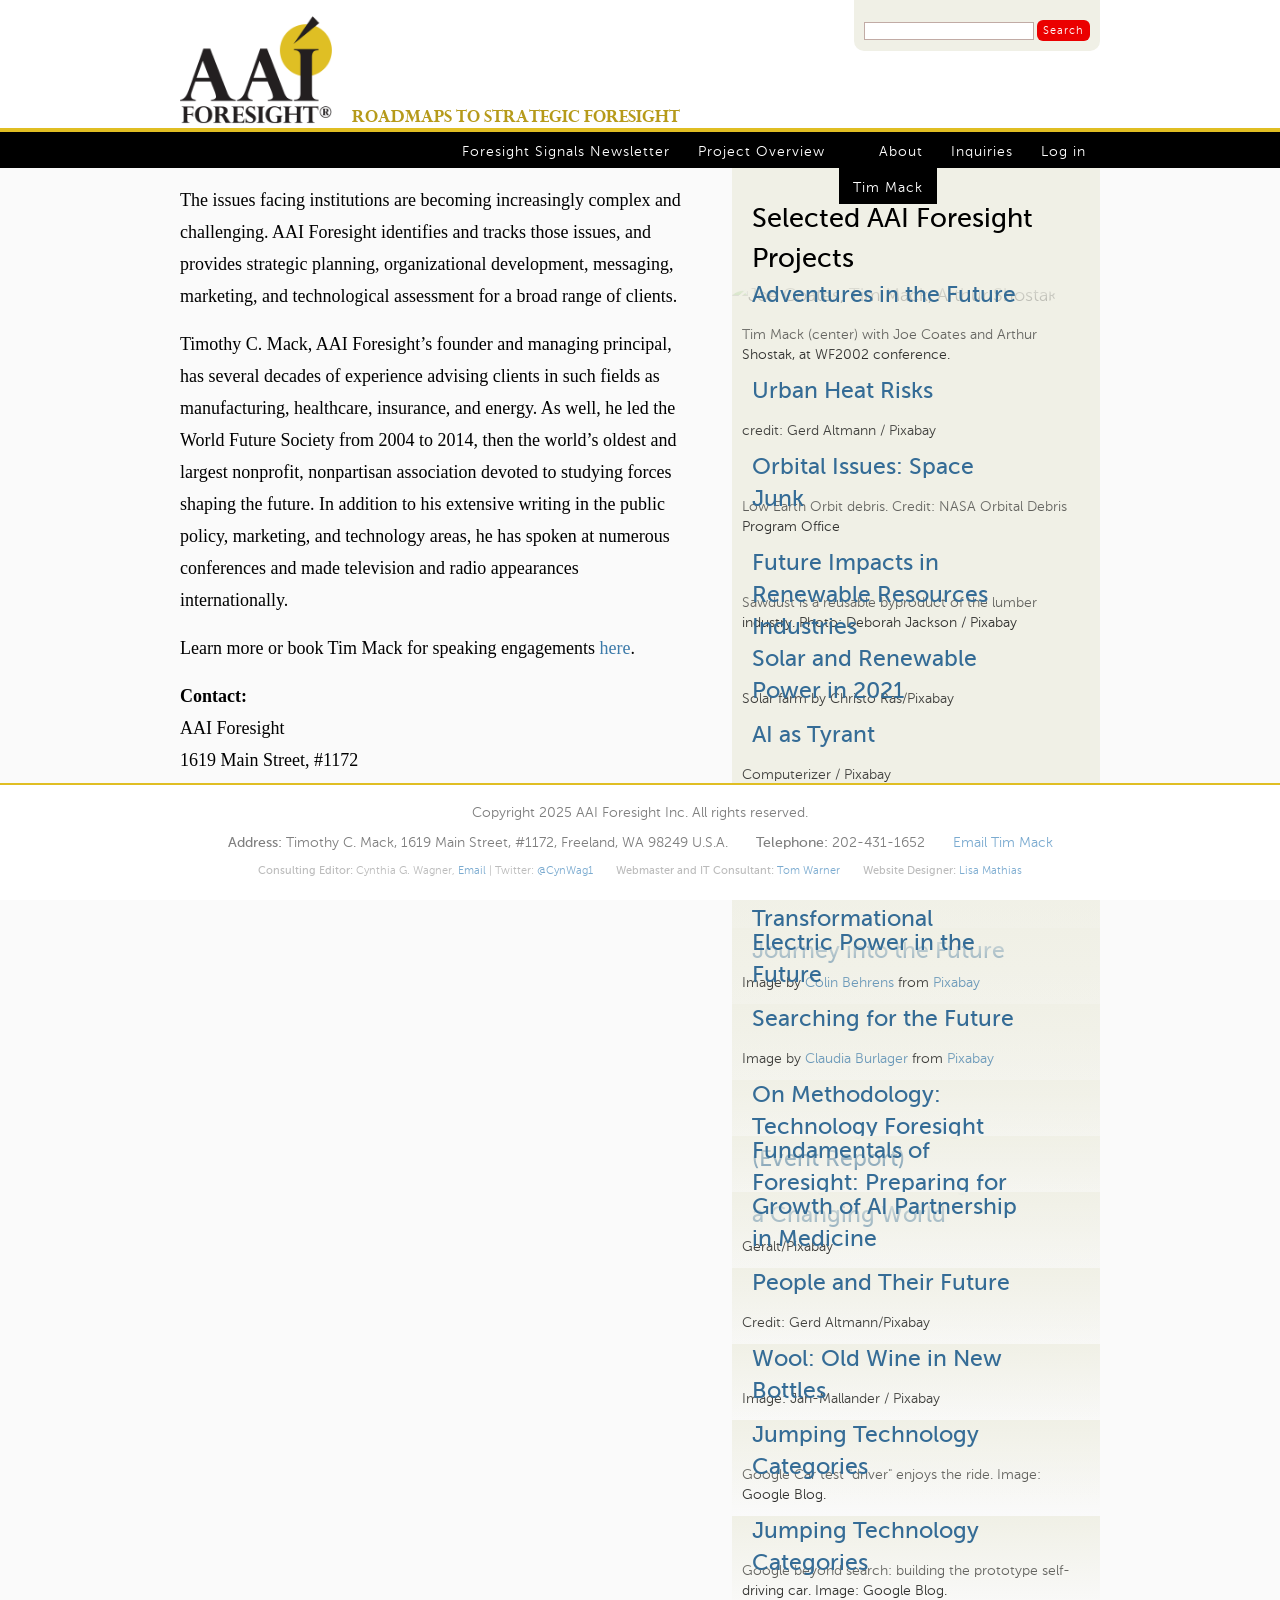
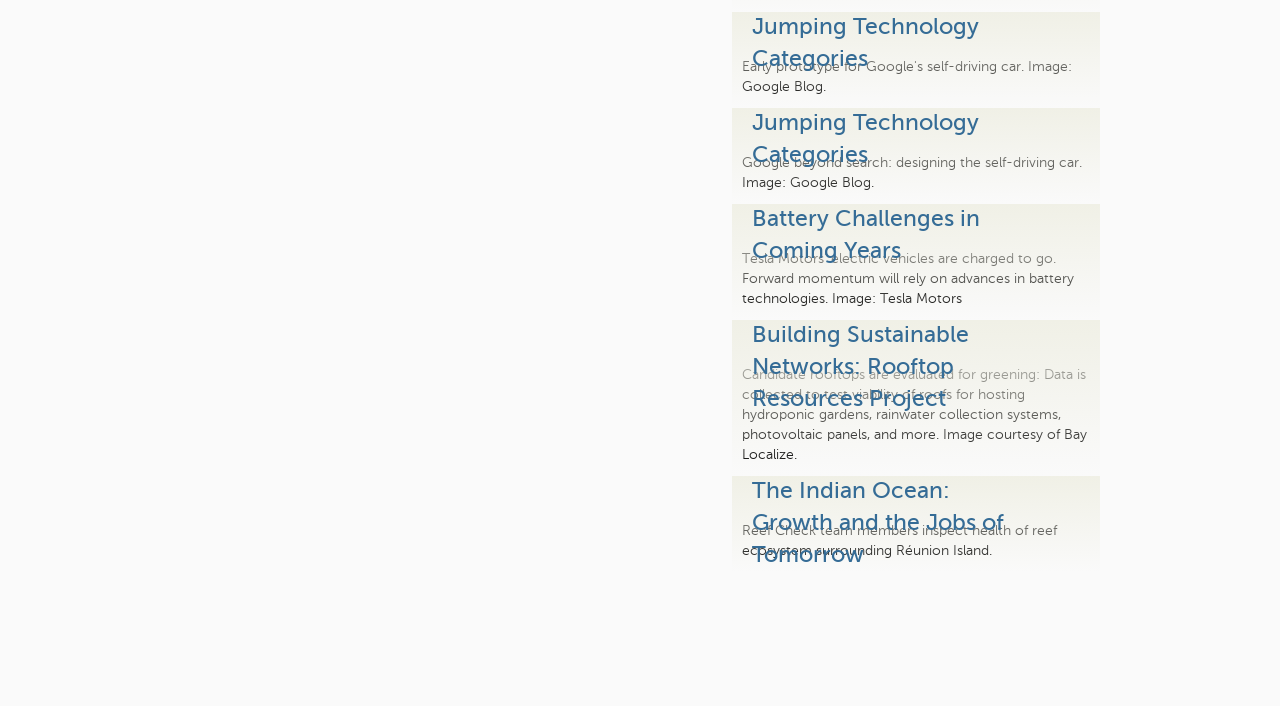
==== index.html @ 76827762 "initial scrape clone" ====
<!DOCTYPE html>
<!--[if IEMobile 7]><html class="iem7"  lang="en" dir="ltr"><![endif]-->
<!--[if lte IE 6]><html class="lt-ie9 lt-ie8 lt-ie7"  lang="en" dir="ltr"><![endif]-->
<!--[if (IE 7)&(!IEMobile)]><html class="lt-ie9 lt-ie8"  lang="en" dir="ltr"><![endif]-->
<!--[if IE 8]><html class="lt-ie9"  lang="en" dir="ltr"><![endif]-->
<!--[if (gte IE 9)|(gt IEMobile 7)]><!--><html  lang="en" dir="ltr" prefix="content: http://purl.org/rss/1.0/modules/content/ dc: http://purl.org/dc/terms/ foaf: http://xmlns.com/foaf/0.1/ og: http://ogp.me/ns# rdfs: http://www.w3.org/2000/01/rdf-schema# sioc: http://rdfs.org/sioc/ns# sioct: http://rdfs.org/sioc/types# skos: http://www.w3.org/2004/02/skos/core# xsd: http://www.w3.org/2001/XMLSchema#"><!--<![endif]-->

<head>
  <meta charset="utf-8" />
<meta name="Generator" content="Drupal 7 (http://drupal.org)" />
<meta name="google-site-verification" content="fnNjvM5pIRBtnphNFD6R4lQU7pp3cAvWDpaQU_66ZZQ" />
<link rel="canonical" href="content/about-aai-foresight" />
<link rel="shortlink" href="node/58" />
  <title>AAI Foresight Home Page | AAI Foresight</title>

      <meta name="MobileOptimized" content="width">
    <meta name="HandheldFriendly" content="true">
    <meta name="viewport" content="width=device-width">
    <meta http-equiv="cleartype" content="on">

  <link type="text/css" rel="stylesheet" href="sites/default/files/css/css_lQaZfjVpwP_oGNqdtWCSpJT1EMqXdMiU84ekLLxQnc4.css" media="all" />
<link type="text/css" rel="stylesheet" href="sites/default/files/css/css_vZ_wrMQ9Og-YPPxa1q4us3N7DsZMJa-14jShHgRoRNo.css" media="all" />
<link type="text/css" rel="stylesheet" href="sites/default/files/css/css_uOcnmSEPANjCJCKsEchj-B6BXgSLMrHl8rsliHLJEHM.css" media="all" />
<link type="text/css" rel="stylesheet" href="sites/default/files/css/css_PGbJgHCUCBf4dg7K9Kt8aAwsApndP4GZ9RuToPy3-Fk.css" media="all" />
<style>#views-slideshow-bxslider-1.views-slideshow-bxslider .bx-wrapper .bx-controls-direction a{z-index:499;}
#views-slideshow-bxslider-1.views-slideshow-bxslider li img{margin-left:auto;margin-right:auto;}
#views-slideshow-bxslider-1.views-slideshow-bxslider .bx-wrapper .bx-caption{background:rgba(250,250,250,0.75)}
</style>
<link type="text/css" rel="stylesheet" href="sites/default/files/css/css_AF7isuQEDNEcgV48QmG8jB6QVCdwCMfiuk-nm38d1kc.css" media="all" />
  <script src="sites/all/modules/jquery_update/replace/jquery/2.1/jquery.min.js?v=2.1.4"></script>
<script>jQuery.migrateMute=true;jQuery.migrateTrace=false;</script>
<script src="sites/all/modules/jquery_update/replace/jquery-migrate/1.2.1/jquery-migrate.min.js?v=1.2.1"></script>
<script src="https://www.aaiforesight.com/misc/jquery-extend-3.4.0.js?v=2.1.4"></script>
<script src="https://www.aaiforesight.com/misc/jquery-html-prefilter-3.5.0-backport.js?v=2.1.4"></script>
<script src="https://www.aaiforesight.com/misc/jquery.once.js?v=1.2"></script>
<script src="https://www.aaiforesight.com/misc/drupal.js?sc8yrh"></script>
<script src="sites/all/modules/views_slideshow/js/views_slideshow.js?v=1.0"></script>
<script src="sites/all/libraries/bxslider/jquery.bxslider.min.js?sc8yrh"></script>
<script src="sites/all/modules/sharebar/js/sharebar.js?sc8yrh"></script>
<script>jQuery(document).ready(function($) { $('sharebarx').sharebar({horizontal:'TRUE',swidth:'75',minwidth:2000,position:'none',leftOffset:10,rightOffset:10}); });</script>
<script src="sites/all/modules/bxslider_views_slideshow/bxslider_views_slideshow.js?sc8yrh"></script>
<script src="sites/all/modules/google_analytics/googleanalytics.js?sc8yrh"></script>
<script src="https://www.googletagmanager.com/gtag/js?id=G-20R8FBHYJQ"></script>
<script>window.dataLayer = window.dataLayer || [];function gtag(){dataLayer.push(arguments)};gtag("js", new Date());gtag("set", "developer_id.dMDhkMT", true);gtag("config", "G-20R8FBHYJQ", {"groups":"default","anonymize_ip":true});</script>
<script src="sites/all/themes/foresight/js/superfish.js?sc8yrh"></script>
<script src="sites/all/themes/foresight/js/script.js?sc8yrh"></script>
<script src="sites/all/themes/foresight/js/supersubs.js?sc8yrh"></script>
<script>jQuery.extend(Drupal.settings, {"basePath":"\/","pathPrefix":"","setHasJsCookie":0,"ajaxPageState":{"theme":"foresight","theme_token":"BKa8vCzOtD-Xf_9oWeD1aNsWYsfxfJIkERwr0mq8j-E","js":{"sites\/all\/modules\/jquery_update\/replace\/jquery\/2.1\/jquery.min.js":1,"0":1,"sites\/all\/modules\/jquery_update\/replace\/jquery-migrate\/1.2.1\/jquery-migrate.min.js":1,"misc\/jquery-extend-3.4.0.js":1,"misc\/jquery-html-prefilter-3.5.0-backport.js":1,"misc\/jquery.once.js":1,"misc\/drupal.js":1,"sites\/all\/modules\/views_slideshow\/js\/views_slideshow.js":1,"sites\/all\/libraries\/bxslider\/jquery.bxslider.min.js":1,"sites\/all\/modules\/sharebar\/js\/sharebar.js":1,"1":1,"sites\/all\/modules\/bxslider_views_slideshow\/bxslider_views_slideshow.js":1,"sites\/all\/modules\/google_analytics\/googleanalytics.js":1,"https:\/\/www.googletagmanager.com\/gtag\/js?id=G-20R8FBHYJQ":1,"2":1,"sites\/all\/themes\/foresight\/js\/superfish.js":1,"sites\/all\/themes\/foresight\/js\/script.js":1,"sites\/all\/themes\/foresight\/js\/supersubs.js":1},"css":{"modules\/system\/system.base.css":1,"modules\/system\/system.menus.css":1,"modules\/system\/system.messages.css":1,"modules\/system\/system.theme.css":1,"sites\/all\/modules\/views_slideshow\/views_slideshow.css":1,"sites\/all\/modules\/date\/date_api\/date.css":1,"sites\/all\/modules\/date\/date_popup\/themes\/datepicker.1.7.css":1,"modules\/field\/theme\/field.css":1,"modules\/node\/node.css":1,"modules\/search\/search.css":1,"modules\/user\/user.css":1,"sites\/all\/modules\/views\/css\/views.css":1,"sites\/all\/modules\/ctools\/css\/ctools.css":1,"sites\/all\/modules\/sharebar\/css\/sharebar.css":1,"0":1,"1":1,"2":1,"sites\/all\/themes\/foresight\/system.menus.css":1,"sites\/all\/themes\/foresight\/system.messages.css":1,"sites\/all\/themes\/foresight\/system.theme.css":1,"sites\/all\/themes\/foresight\/css\/styles.css":1,"sites\/all\/themes\/foresight\/css\/jquery.bxslider.css":1,"sites\/all\/themes\/foresight\/css\/bxslider.css":1,"sites\/all\/themes\/foresight\/css\/bxslider_method2.css":1,"sites\/all\/themes\/foresight\/css\/field.css":1,"sites\/all\/themes\/foresight\/css\/sharebar.css":1}},"viewsSlideshow":{"home_page_slideshow-block_1":{"methods":{"goToSlide":["viewsSlideshowPager","viewsSlideshowSlideCounter","bxsliderViewsSlideshow","viewsSlideshowCycle"],"nextSlide":["viewsSlideshowPager","viewsSlideshowSlideCounter","bxsliderViewsSlideshow","viewsSlideshowCycle"],"pause":["viewsSlideshowControls","viewsSlideshowCycle"],"play":["viewsSlideshowControls","viewsSlideshowCycle"],"previousSlide":["viewsSlideshowPager","viewsSlideshowSlideCounter","bxsliderViewsSlideshow","viewsSlideshowCycle"],"transitionBegin":["viewsSlideshowPager","viewsSlideshowSlideCounter"],"transitionEnd":[]},"paused":0}},"viewsSlideshowBxslider":{"views_slideshow_bxslider_images_1":{"general":{"mode":"fade","speed":500,"slideMargin":0,"startSlide":0,"randomStart":0,"infiniteLoop":1,"hideControlOnEnd":0,"captions":0,"ticker":0,"tickerHover":0,"adaptiveHeight":0,"adaptiveHeightSpeed":500,"video":0,"touchEnabled":1,"preloadImages":"visible","disable_standard_css":1,"useCSS":1,"align_image":"center","align_caption":"left","swipeThreshold":50,"oneToOneTouch":1,"preventDefaultSwipeX":1,"preventDefaultSwipeY":0,"color_caption":"250, 250, 250, 0.75"},"controlsfieldset":{"controls":1,"nextText":"Next Image","prevText":"Previous Image","startText":"Start","stopText":"Stop","autoControls":1,"autoControlsCombine":1},"pagerfieldset":{"pager":0,"pagerType":"full","pagerShortSeparator":" \/ "},"autofieldset":{"pause":4000,"autoStart":0,"auto":1,"autoHover":0,"autoDelay":0,"autoDirection":"next"},"carousel":{"minSlides":1,"maxSlides":1,"moveSlides":0,"slideWidth":0},"callback":[],"fixes":{"height_does_not_dyn_change":1}}},"googleanalytics":{"account":["G-20R8FBHYJQ"],"trackOutbound":1,"trackMailto":1,"trackDownload":1,"trackDownloadExtensions":"7z|aac|arc|arj|asf|asx|avi|bin|csv|doc(x|m)?|dot(x|m)?|exe|flv|gif|gz|gzip|hqx|jar|jpe?g|js|mp(2|3|4|e?g)|mov(ie)?|msi|msp|pdf|phps|png|ppt(x|m)?|pot(x|m)?|pps(x|m)?|ppam|sld(x|m)?|thmx|qtm?|ra(m|r)?|sea|sit|tar|tgz|torrent|txt|wav|wma|wmv|wpd|xls(x|m|b)?|xlt(x|m)|xlam|xml|z|zip"},"urlIsAjaxTrusted":{"\/":true}});</script>
      <!--[if lt IE 9]>
    <script src="/sites/all/themes/zen/js/html5-respond.js"></script>
    <![endif]-->
  </head>
<body class="html front not-logged-in no-sidebars page-node page-node- page-node-58 node-type-page" >
      <p id="skip-link">
      <a href="index.html#nav-holder" class="element-invisible element-focusable">Jump to navigation</a>
    </p>
      
<div id="headerbox">
  <header class="header" id="header" role="banner">

    <div id="search-form-container">
      <div class="block">
        <form action="index.html" method="post" id="search-block-form" accept-charset="UTF-8"><div><div class="container-inline">
      <h2 class="element-invisible">Search form</h2>
    <div class="form-item form-type-textfield form-item-search-block-form">
  <label class="element-invisible" for="edit-search-block-form--2">Search </label>
 <input title="Enter the terms you wish to search for." type="text" id="edit-search-block-form--2" name="search_block_form" value="" size="30" maxlength="128" class="form-text" />
</div>
<div class="form-actions form-wrapper" id="edit-actions"><input type="submit" id="edit-submit" name="op" value="Search" class="form-submit" /></div><input type="hidden" name="form_build_id" value="form-fS6fG99OxWL4nZt7eySsskAHvoF57JR5iQTbirjo6sE" />
<input type="hidden" name="form_id" value="search_block_form" />
</div>
</div></form>      </div>
    </div>

        <div id="identity">
      <a href="index.html" title="Home" rel="home" class="header__logo" id="logo"><img src="sites/default/files/aai_foresight_logo_with_mark.png" alt="Home" class="header__logo-image" /></a>
        </div>

          <div class="header__name-and-slogan" id="name-and-slogan">
        
                  <div class="header__site-slogan" id="site-slogan">ROADMAPS TO STRATEGIC FORESIGHT</div>
              </div>
    
  </header>
</div>

<div id="page">
  <div id="main">

    <div id="content" class="column" role="main">
              <div class="region region-highlighted">
    <div id="block-views-home-page-slideshow-block" class="block block-views first last odd">

        <h2 class="block__title block-title">Selected AAI Foresight Projects</h2>
    
  <div class="view view-home-page-slideshow view-id-home_page_slideshow view-display-id-block view-dom-id-eb101de0c2d350698f1c324ab5fac7f6">
        
  
  
      <div class="view-content">
      
  <div class="skin-default">
    
    <div id="bxslider_views_slideshow_main_home_page_slideshow-block_1" class="bxslider_views_slideshow_main views_slideshow_main"><div id="views-slideshow-bxslider-1" class="views-slideshow-bxslider">
    <ul id="views-slideshow-bxslider-images-1" class="bxslider-views-slideshow-main-frame bxslider">
          <li id="views_slideshow_cycle_div_1_0" class="bxslider-views-slideshow-main-frame-row">
  <div class="views-field views-field-field-picture-for-slideshow">        <div class="field-content"><div id="slideshow-container">
<div class="type-and-title-holder">
<h3 class="project-title"><a href="content/adventures-future">Adventures in the Future</a></h3>
</div>
<div class="image-and-caption"><img typeof="foaf:Image" src="sites/default/files/styles/slide_square/public/Coates&#32;Mack&#32;Shostak&#32;wv02-cgw-C_22.jpg?itok=S-u0IvDD" alt="Joe Coates, Tim Mack, Arthur Shostak" title="Tim Mack (center) with Joe Coates and Arthur Shostak, at WF2002 conference."><div class="caption-holder" style="width:368px; max-width:100% !important;"><p class="image-caption">Tim Mack (center) with Joe Coates and Arthur Shostak, at WF2002 conference.</p></div></div>
</div></div>  </div>
</li>

          <li id="views_slideshow_cycle_div_1_1" class="bxslider-views-slideshow-main-frame-row">
  <div class="views-field views-field-field-picture-for-slideshow">        <div class="field-content"><div id="slideshow-container">
<div class="type-and-title-holder">
<h3 class="project-title"><a href="blog/urban-heat-risks">Urban Heat Risks</a></h3>
</div>
<div class="image-and-caption"><img typeof="foaf:Image" src="sites/default/files/styles/slide_square/public/thermometer-gd_sm_0.jpg?itok=YCvXspsG" alt="" title="credit: Gerd Altmann / Pixabay"><div class="caption-holder" style="width:368px; max-width:100% !important;"><p class="image-caption">credit: Gerd Altmann / Pixabay</p></div></div>
</div></div>  </div>
</li>

          <li id="views_slideshow_cycle_div_1_2" class="bxslider-views-slideshow-main-frame-row">
  <div class="views-field views-field-field-picture-for-slideshow">        <div class="field-content"><div id="slideshow-container">
<div class="type-and-title-holder">
<h3 class="project-title"><a href="blog/orbital-issues-space-junk">Orbital Issues: Space Junk</a></h3>
</div>
<div class="image-and-caption"><img typeof="foaf:Image" src="sites/default/files/styles/slide_square/public/leo-2019-1024_NASA-ODPO_Low&#32;Earth&#32;Orbit.jpg?itok=1LroQqai" alt="" title="Low Earth Orbit debris. Credit: NASA Orbital Debris Program Office"><div class="caption-holder" style="width:368px; max-width:100% !important;"><p class="image-caption">Low Earth Orbit debris. Credit: NASA Orbital Debris Program Office</p></div></div>
</div></div>  </div>
</li>

          <li id="views_slideshow_cycle_div_1_3" class="bxslider-views-slideshow-main-frame-row">
  <div class="views-field views-field-field-picture-for-slideshow">        <div class="field-content"><div id="slideshow-container">
<div class="type-and-title-holder">
<h3 class="project-title"><a href="blog/future-impacts-renewable-resources-industries">Future Impacts in Renewable Resources Industries</a></h3>
</div>
<div class="image-and-caption"><img typeof="foaf:Image" src="sites/default/files/styles/slide_square/public/sawdust-g4c6a348b7_640.jpg?itok=kqH2zOXB" alt="" title="Sawdust is a reusable byproduct of the lumber industry. Photo: Deborah Jackson / Pixabay"><div class="caption-holder" style="width:368px; max-width:100% !important;"><p class="image-caption">Sawdust is a reusable byproduct of the lumber industry. Photo: Deborah Jackson / Pixabay</p></div></div>
</div></div>  </div>
</li>

          <li id="views_slideshow_cycle_div_1_4" class="bxslider-views-slideshow-main-frame-row">
  <div class="views-field views-field-field-picture-for-slideshow">        <div class="field-content"><div id="slideshow-container">
<div class="type-and-title-holder">
<h3 class="project-title"><a href="blog/solar-and-renewable-power-2021">Solar and Renewable Power in 2021</a></h3>
</div>
<div class="image-and-caption"><img typeof="foaf:Image" src="sites/default/files/styles/slide_square/public/solar-farm-4683339_1280.jpg?itok=rPLRZula" alt="" title="Solar farm by Christo Ras/Pixabay"><div class="caption-holder" style="width:368px; max-width:100% !important;"><p class="image-caption">Solar farm by Christo Ras/Pixabay</p></div></div>
</div></div>  </div>
</li>

          <li id="views_slideshow_cycle_div_1_5" class="bxslider-views-slideshow-main-frame-row">
  <div class="views-field views-field-field-picture-for-slideshow">        <div class="field-content"><div id="slideshow-container">
<div class="type-and-title-holder">
<h3 class="project-title"><a href="blog/ai-tyrant">AI as Tyrant</a></h3>
</div>
<div class="image-and-caption"><img typeof="foaf:Image" src="sites/default/files/styles/slide_square/public/robot-2301646_640sized.jpg?itok=5lQB0o9D" alt="" title="Computerizer / Pixabay"><div class="caption-holder" style="width:368px; max-width:100% !important;"><p class="image-caption">Computerizer / Pixabay</p></div></div>
</div></div>  </div>
</li>

          <li id="views_slideshow_cycle_div_1_6" class="bxslider-views-slideshow-main-frame-row">
  <div class="views-field views-field-field-picture-for-slideshow">        <div class="field-content"><div id="slideshow-container">
<div class="type-and-title-holder">
<h3 class="project-title"><a href="blog/management-ai">Management by AI</a></h3>
</div>
<div class="image-and-caption"><img typeof="foaf:Image" src="sites/default/files/styles/slide_square/public/ai-monitoring-3262759_cropped.jpg?itok=Sk3rTpS_" alt="" title="Sujin Soman / Pixabay"><div class="caption-holder" style="width:368px; max-width:100% !important;"><p class="image-caption">Sujin Soman / Pixabay</p></div></div>
</div></div>  </div>
</li>

          <li id="views_slideshow_cycle_div_1_7" class="bxslider-views-slideshow-main-frame-row">
  <div class="views-field views-field-field-picture-for-slideshow">        <div class="field-content"><div id="slideshow-container">
<div class="type-and-title-holder">
<h3 class="project-title"><a href="blog/book-review-motti’s-transformational-journey-future">Book Review: Motti&rsquo;s Transformational Journey into the Future</a></h3>
</div>
<div class="image-and-caption"><img typeof="foaf:Image" src="sites/default/files/styles/slide_square/public/Motti&#32;book&#32;2.jpg?itok=yhKWCS0o" alt=""><div class="caption-holder" style="width:368px; max-width:100% !important;"><p class="image-caption"></p></div></div>
</div></div>  </div>
</li>

          <li id="views_slideshow_cycle_div_1_8" class="bxslider-views-slideshow-main-frame-row">
  <div class="views-field views-field-field-picture-for-slideshow">        <div class="field-content"><div id="slideshow-container">
<div class="type-and-title-holder">
<h3 class="project-title"><a href="blog/electric-power-future">Electric Power in the Future</a></h3>
</div>
<div class="image-and-caption"><img typeof="foaf:Image" src="sites/default/files/styles/slide_square/public/energy-4828337_sized.jpg?itok=qhEVn3Bo" alt="" title='Image by &lt;a href="https://pixabay.com/users/colin00b-346653/?utm_source=link-attribution&amp;amp;utm_medium=referral&amp;amp;utm_campaign=image&amp;amp;utm_content=4828337"&gt;Colin Behrens&lt;/a&gt; from &lt;a href="https://pixabay.com/?utm_source=link-attribution&amp;amp;utm_medium=referral&amp;amp;utm_campaign=image&amp;amp;utm_content=4828337"&gt;Pixabay&lt;/a&gt;'><div class="caption-holder" style="width:368px; max-width:100% !important;"><p class="image-caption">Image by <a href="https://pixabay.com/users/colin00b-346653/?utm_source=link-attribution&amp;utm_medium=referral&amp;utm_campaign=image&amp;utm_content=4828337">Colin Behrens</a> from <a href="https://pixabay.com/?utm_source=link-attribution&amp;utm_medium=referral&amp;utm_campaign=image&amp;utm_content=4828337">Pixabay</a></p></div></div>
</div></div>  </div>
</li>

          <li id="views_slideshow_cycle_div_1_9" class="bxslider-views-slideshow-main-frame-row">
  <div class="views-field views-field-field-picture-for-slideshow">        <div class="field-content"><div id="slideshow-container">
<div class="type-and-title-holder">
<h3 class="project-title"><a href="blog/searching-future">Searching for the Future</a></h3>
</div>
<div class="image-and-caption"><img typeof="foaf:Image" src="sites/default/files/styles/slide_square/public/ball-2980520_sm.jpg?itok=XDmfwwCq" alt="" title='Image by &lt;a href="https://pixabay.com/users/digital-arts-7147777/?utm_source=link-attribution&amp;amp;utm_medium=referral&amp;amp;utm_campaign=image&amp;amp;utm_content=2980520"&gt;Claudia Burlager&lt;/a&gt; from &lt;a href="https://pixabay.com/?utm_source=link-attribution&amp;amp;utm_medium=referral&amp;amp;utm_campaign=image&amp;amp;utm_content=2980520"&gt;Pixabay&lt;/a&gt;'><div class="caption-holder" style="width:368px; max-width:100% !important;"><p class="image-caption">Image by <a href="https://pixabay.com/users/digital-arts-7147777/?utm_source=link-attribution&amp;utm_medium=referral&amp;utm_campaign=image&amp;utm_content=2980520">Claudia Burlager</a> from <a href="https://pixabay.com/?utm_source=link-attribution&amp;utm_medium=referral&amp;utm_campaign=image&amp;utm_content=2980520">Pixabay</a></p></div></div>
</div></div>  </div>
</li>

          <li id="views_slideshow_cycle_div_1_10" class="bxslider-views-slideshow-main-frame-row">
  <div class="views-field views-field-field-picture-for-slideshow">        <div class="field-content"><div id="slideshow-container">
<div class="type-and-title-holder">
<h3 class="project-title"><a href="blog/methodology-technology-foresight-event-report">On Methodology: Technology Foresight (Event Report)</a></h3>
</div>
<div class="image-and-caption"><img typeof="foaf:Image" src="sites/default/files/styles/slide_square/public/TechForecast&#32;webinar.jpg?itok=S8MNSaMt" alt=""><div class="caption-holder" style="width:368px; max-width:100% !important;"><p class="image-caption"></p></div></div>
</div></div>  </div>
</li>

          <li id="views_slideshow_cycle_div_1_11" class="bxslider-views-slideshow-main-frame-row">
  <div class="views-field views-field-field-picture-for-slideshow">        <div class="field-content"><div id="slideshow-container">
<div class="type-and-title-holder">
<h3 class="project-title"><a href="content/fundamentals-foresight-preparing-changing-world">Fundamentals of Foresight: Preparing for a Changing World</a></h3>
</div>
<div class="image-and-caption"><img typeof="foaf:Image" src="sites/default/files/styles/slide_square/public/logo-1356380_1920_geralt_Pixabay_slideshow.png?itok=SyWjfUI9" alt=""><div class="caption-holder" style="width:368px; max-width:100% !important;"><p class="image-caption"></p></div></div>
</div></div>  </div>
</li>

          <li id="views_slideshow_cycle_div_1_12" class="bxslider-views-slideshow-main-frame-row">
  <div class="views-field views-field-field-picture-for-slideshow">        <div class="field-content"><div id="slideshow-container">
<div class="type-and-title-holder">
<h3 class="project-title"><a href="blog/growth-ai-partnership-medicine">Growth of AI Partnership in Medicine</a></h3>
</div>
<div class="image-and-caption"><img typeof="foaf:Image" src="sites/default/files/styles/slide_square/public/artificial-intelligence-4625878_resized.png?itok=vnI7xaER" alt="" title="Geralt/Pixabay"><div class="caption-holder" style="width:368px; max-width:100% !important;"><p class="image-caption">Geralt/Pixabay</p></div></div>
</div></div>  </div>
</li>

          <li id="views_slideshow_cycle_div_1_13" class="bxslider-views-slideshow-main-frame-row">
  <div class="views-field views-field-field-picture-for-slideshow">        <div class="field-content"><div id="slideshow-container">
<div class="type-and-title-holder">
<h3 class="project-title"><a href="blog/people-and-their-future">People and Their Future</a></h3>
</div>
<div class="image-and-caption"><img typeof="foaf:Image" src="sites/default/files/styles/slide_square/public/personal-3285990_1920_resized.png?itok=W1S06HY9" alt="" title="Credit: Gerd Altmann/Pixabay"><div class="caption-holder" style="width:368px; max-width:100% !important;"><p class="image-caption">Credit: Gerd Altmann/Pixabay</p></div></div>
</div></div>  </div>
</li>

          <li id="views_slideshow_cycle_div_1_14" class="bxslider-views-slideshow-main-frame-row">
  <div class="views-field views-field-field-picture-for-slideshow">        <div class="field-content"><div id="slideshow-container">
<div class="type-and-title-holder">
<h3 class="project-title"><a href="blog/wool-old-wine-new-bottles">Wool: Old Wine in New Bottles</a></h3>
</div>
<div class="image-and-caption"><img typeof="foaf:Image" src="sites/default/files/styles/slide_square/public/wool_cropped.jpg?itok=tyYWFbX8" alt="" title="Image: Jan-Mallander / Pixabay"><div class="caption-holder" style="width:368px; max-width:100% !important;"><p class="image-caption">Image: Jan-Mallander / Pixabay</p></div></div>
</div></div>  </div>
</li>

          <li id="views_slideshow_cycle_div_1_15" class="bxslider-views-slideshow-main-frame-row">
  <div class="views-field views-field-field-picture-for-slideshow">        <div class="field-content"><div id="slideshow-container">
<div class="type-and-title-holder">
<h3 class="project-title"><a href="blog/jumping-technology-categories">Jumping Technology Categories</a></h3>
</div>
<div class="image-and-caption"><img typeof="foaf:Image" src="sites/default/files/styles/slide_square/public/testdriver_cropped.jpg?itok=6slt2yS3" alt="" title='Google Car test "driver" enjoys the ride. Image: Google Blog.'><div class="caption-holder" style="width:368px; max-width:100% !important;"><p class="image-caption">Google Car test "driver" enjoys the ride. Image: Google Blog.</p></div></div>
</div></div>  </div>
</li>

          <li id="views_slideshow_cycle_div_1_16" class="bxslider-views-slideshow-main-frame-row">
  <div class="views-field views-field-field-picture-for-slideshow">        <div class="field-content"><div id="slideshow-container">
<div class="type-and-title-holder">
<h3 class="project-title"><a href="blog/jumping-technology-categories">Jumping Technology Categories</a></h3>
</div>
<div class="image-and-caption"><img typeof="foaf:Image" src="sites/default/files/styles/slide_square/public/protoype_cropped.jpg?itok=cSGTJvJq" alt="" title="Google beyond search: building the prototype self-driving car. Image: Google Blog."><div class="caption-holder" style="width:368px; max-width:100% !important;"><p class="image-caption">Google beyond search: building the prototype self-driving car. Image: Google Blog.</p></div></div>
</div></div>  </div>
</li>

          <li id="views_slideshow_cycle_div_1_17" class="bxslider-views-slideshow-main-frame-row">
  <div class="views-field views-field-field-picture-for-slideshow">        <div class="field-content"><div id="slideshow-container">
<div class="type-and-title-holder">
<h3 class="project-title"><a href="blog/jumping-technology-categories">Jumping Technology Categories</a></h3>
</div>
<div class="image-and-caption"><img typeof="foaf:Image" src="sites/default/files/styles/slide_square/public/proto2_cropped.jpg?itok=lpSiReNe" alt="" title="Early prototype for Google's self-driving car. Image: Google Blog."><div class="caption-holder" style="width:368px; max-width:100% !important;"><p class="image-caption">Early prototype for Google's self-driving car. Image: Google Blog.</p></div></div>
</div></div>  </div>
</li>

          <li id="views_slideshow_cycle_div_1_18" class="bxslider-views-slideshow-main-frame-row">
  <div class="views-field views-field-field-picture-for-slideshow">        <div class="field-content"><div id="slideshow-container">
<div class="type-and-title-holder">
<h3 class="project-title"><a href="blog/jumping-technology-categories">Jumping Technology Categories</a></h3>
</div>
<div class="image-and-caption"><img typeof="foaf:Image" src="sites/default/files/styles/slide_square/public/cardesign_cropped.jpg?itok=iN47rC8-" alt="" title="Google beyond search: designing the self-driving car. Image: Google Blog."><div class="caption-holder" style="width:368px; max-width:100% !important;"><p class="image-caption">Google beyond search: designing the self-driving car. Image: Google Blog.</p></div></div>
</div></div>  </div>
</li>

          <li id="views_slideshow_cycle_div_1_19" class="bxslider-views-slideshow-main-frame-row">
  <div class="views-field views-field-field-picture-for-slideshow">        <div class="field-content"><div id="slideshow-container">
<div class="type-and-title-holder">
<h3 class="project-title"><a href="blog/battery-challenges-coming-years"> Battery Challenges in Coming Years</a></h3>
</div>
<div class="image-and-caption"><img typeof="foaf:Image" src="sites/default/files/styles/slide_square/public/Tesla-from-facebook-cropped.jpg?itok=Pr2t5l_l" alt="" title="Tesla Motors' electric vehicles are charged to go. Forward momentum will rely on advances in battery technologies. Image: Tesla Motors"><div class="caption-holder" style="width:368px; max-width:100% !important;"><p class="image-caption">Tesla Motors' electric vehicles are charged to go. Forward momentum will rely on advances in battery technologies. Image: Tesla Motors</p></div></div>
</div></div>  </div>
</li>

          <li id="views_slideshow_cycle_div_1_20" class="bxslider-views-slideshow-main-frame-row">
  <div class="views-field views-field-field-picture-for-slideshow">        <div class="field-content"><div id="slideshow-container">
<div class="type-and-title-holder">
<h3 class="project-title"><a href="blog/building-sustainable-networks-rooftop-resources-project">Building Sustainable Networks: Rooftop Resources Project</a></h3>
</div>
<div class="image-and-caption"><img typeof="foaf:Image" src="sites/default/files/styles/slide_square/public/BayLocalize_rg2.jpg?itok=mc0pW0Na" alt="" title="Candidate rooftops are evaluated for greening: Data is collected to test viability of roofs for hosting hydroponic gardens, rainwater collection systems, photovoltaic panels, and more. Image courtesy of Bay Localize."><div class="caption-holder" style="width:368px; max-width:100% !important;"><p class="image-caption">Candidate rooftops are evaluated for greening: Data is collected to test viability of roofs for hosting hydroponic gardens, rainwater collection systems, photovoltaic panels, and more. Image courtesy of Bay Localize.</p></div></div>
</div></div>  </div>
</li>

          <li id="views_slideshow_cycle_div_1_21" class="bxslider-views-slideshow-main-frame-row">
  <div class="views-field views-field-field-picture-for-slideshow">        <div class="field-content"><div id="slideshow-container">
<div class="type-and-title-holder">
<h3 class="project-title"><a href="blog/indian-ocean-growth-and-jobs-tomorrow"> The Indian Ocean: Growth and the Jobs of Tomorrow</a></h3>
</div>
<div class="image-and-caption"><img typeof="foaf:Image" src="sites/default/files/styles/slide_square/public/reunion_reefcheck-fr_25.jpg?itok=XNGeRSDV" alt="" title="Reef Check team members inspect health of reef ecosystem surrounding R&eacute;union Island."><div class="caption-holder" style="width:368px; max-width:100% !important;"><p class="image-caption">Reef Check team members inspect health of reef ecosystem surrounding R&eacute;union Island.</p></div></div>
</div></div>  </div>
</li>

      </ul>
</div>
</div>
      </div>
    </div>
  
  
  
  
  
  
</div>
</div>
  </div>
      <a id="main-content"></a>
                              


<article class="node-58 node node-page view-mode-full" about="/content/about-aai-foresight" typeof="foaf:Document">

      <header>
                  <span property="dc:title" content="AAI Foresight Home Page" class="rdf-meta element-hidden"></span>
          </header>
  
  <div class="field field-name-body field-type-text-with-summary field-label-hidden"><div class="field-items"><div class="field-item even" property="content:encoded"><p>The issues facing institutions are becoming increasingly complex and challenging. AAI Foresight identifies and tracks those issues, and provides strategic planning, organizational development, messaging, marketing, and technological assessment for a broad range of clients.</p>
<p>Timothy C. Mack, AAI Foresight’s founder and managing principal, has several decades of experience advising clients in such fields as manufacturing, healthcare, insurance, and energy. As well, he led the World Future Society from 2004 to 2014, then the world’s oldest and largest nonprofit, nonpartisan association devoted to studying forces shaping the future. In addition to his extensive writing in the public policy, marketing, and technology areas, he has spoken at numerous conferences and made television and radio appearances<br />
internationally.</p>
<p>Learn more or book Tim Mack for speaking engagements <a href="content/tim-mack-founder" target="_&quot;blank&quot;">here</a>.</p>
<p><b>Contact:</b><br />
AAI Foresight<br />
1619 Main Street, #1172<br />
Freeland, WA 98249<br />
E-mail: <a href="mailto:tcmack333@gmail.com">tcmack333@gmail.com</a><br />
Voice/text: Telephone: 202-431-1652</p>
</div></div></div>
  
  
</article>
          </div>

    
    
  </div>
  
<div id="navigation" tabindex="-1">

        <div id="nav-holder" tabindex="-1" class="region region-navigation">
    <div id="block-menu-menu-log-in-menu" class="block block-menu first odd" role="navigation">

        <h2 class="block__title block-title">Log In menu</h2>
    
  <ul class="menu"><li class="menu__item is-leaf first last leaf"><a href="user" title="" class="menu__link">Log in</a></li>
</ul>
</div>
<div id="block-menu-block-1" class="block block-menu-block last even" role="navigation">

      
  <div class="menu-block-wrapper menu-block-1 menu-name-main-menu parent-mlid-0 menu-level-1">
  <ul class="menu sf-menu"><li class="menu__item is-leaf first leaf menu-mlid-330"><a href="inquiries" class="menu__link">Inquiries</a></li>
<li class="menu__item is-expanded expanded menu-mlid-331"><a href="about" class="menu__link">About</a><ul class="menu sf-menu"><li class="menu__item is-leaf first last leaf menu-mlid-729"><a href="content/tim-mack-founder" class="menu__link">Tim Mack</a></li>
</ul></li>
<li class="menu__item is-leaf leaf menu-mlid-374"><a href="content/project-overview" class="menu__link">Project Overview</a></li>
<li class="menu__item is-leaf last leaf menu-mlid-424"><a href="newsletter" class="menu__link">Foresight Signals Newsletter</a></li>
</ul></div>

</div>
  </div>

</div>

</div>

  <div class="region region-bottom">
    <div id="block-block-1" class="block block-block first last odd">

      
  <p>Copyright 2025 AAI Foresight Inc. All rights reserved.</p>
<ul>
<li><strong>Address:</strong> Timothy C. Mack, 1619 Main Street, #1172, Freeland, WA 98249 U.S.A.</li>
<li><strong>Telephone:</strong> 202-431-1652</li>
<li><a href="mailto:tcmack333@gmail.com">Email Tim Mack</a></li>
</ul>
<ul class="smaller-text" style="padding-bottom:1em !important;">
<li><strong>Consulting Editor:</strong> Cynthia G. Wagner, <a href="mailto:CynthiaGWagner@gmail.com">Email</a> | Twitter: <a href="http://www.twitter.com/@CynWag1">@CynWag1</a></li>
<li><strong>Webmaster and IT Consultant:</strong> <a href="mailto:tomwarner13@gmail.com">Tom Warner</a></li>
<li><strong>Website Designer:</strong> <a href="http://www.lisamathiasdesign.net">Lisa Mathias</a></li>
</ul>

</div>
  </div>
  </body>
</html>
---- sites/default/files/css/css_lQaZfjVpwP_oGNqdtWCSpJT1EMqXdMiU84ekLLxQnc4.css ----
#autocomplete{border:1px solid;overflow:hidden;position:absolute;z-index:100;}#autocomplete ul{list-style:none;list-style-image:none;margin:0;padding:0;}#autocomplete li{background:#fff;color:#000;cursor:default;white-space:pre;zoom:1;}html.js input.form-autocomplete{background-image:url(https://www.aaiforesight.com/misc/throbber-inactive.png);background-position:100% center;background-repeat:no-repeat;}html.js input.throbbing{background-image:url(https://www.aaiforesight.com/misc/throbber-active.gif);background-position:100% center;}html.js fieldset.collapsed{border-bottom-width:0;border-left-width:0;border-right-width:0;height:1em;}html.js fieldset.collapsed .fieldset-wrapper{display:none;}fieldset.collapsible{position:relative;}fieldset.collapsible .fieldset-legend{display:block;}.form-textarea-wrapper textarea{display:block;margin:0;width:100%;-moz-box-sizing:border-box;-webkit-box-sizing:border-box;box-sizing:border-box;}.resizable-textarea .grippie{background:#eee url(https://www.aaiforesight.com/misc/grippie.png) no-repeat center 2px;border:1px solid #ddd;border-top-width:0;cursor:s-resize;height:9px;overflow:hidden;}body.drag{cursor:move;}.draggable a.tabledrag-handle{cursor:move;float:left;height:1.7em;margin-left:-1em;overflow:hidden;text-decoration:none;}a.tabledrag-handle:hover{text-decoration:none;}a.tabledrag-handle .handle{background:url(https://www.aaiforesight.com/misc/draggable.png) no-repeat 6px 9px;height:13px;margin:-0.4em 0.5em;padding:0.42em 0.5em;width:13px;}a.tabledrag-handle-hover .handle{background-position:6px -11px;}div.indentation{float:left;height:1.7em;margin:-0.4em 0.2em -0.4em -0.4em;padding:0.42em 0 0.42em 0.6em;width:20px;}div.tree-child{background:url(https://www.aaiforesight.com/misc/tree.png) no-repeat 11px center;}div.tree-child-last{background:url(https://www.aaiforesight.com/misc/tree-bottom.png) no-repeat 11px center;}div.tree-child-horizontal{background:url(https://www.aaiforesight.com/misc/tree.png) no-repeat -11px center;}.tabledrag-toggle-weight-wrapper{text-align:right;}table.sticky-header{background-color:#fff;margin-top:0;}.progress .bar{background-color:#fff;border:1px solid;}.progress .filled{background-color:#000;height:1.5em;width:5px;}.progress .percentage{float:right;}.ajax-progress{display:inline-block;}.ajax-progress .throbber{background:transparent url(https://www.aaiforesight.com/misc/throbber-active.gif) no-repeat 0px center;float:left;height:15px;margin:2px;width:15px;}.ajax-progress .message{padding-left:20px;}tr .ajax-progress .throbber{margin:0 2px;}.ajax-progress-bar{width:16em;}.container-inline div,.container-inline label{display:inline;}.container-inline .fieldset-wrapper{display:block;}.nowrap{white-space:nowrap;}html.js .js-hide{display:none;}.element-hidden{display:none;}.element-invisible{position:absolute !important;clip:rect(1px 1px 1px 1px);clip:rect(1px,1px,1px,1px);overflow:hidden;height:1px;}.element-invisible.element-focusable:active,.element-invisible.element-focusable:focus{position:static !important;clip:auto;overflow:visible;height:auto;}.clearfix:after{content:".";display:block;height:0;clear:both;visibility:hidden;}* html .clearfix{height:1%;}*:first-child + html .clearfix{min-height:1%;}
---- sites/default/files/css/css_vZ_wrMQ9Og-YPPxa1q4us3N7DsZMJa-14jShHgRoRNo.css ----
#views-slideshow-form-wrapper .form-item.dependent-options{padding-left:5px;}#views-slideshow-form-wrapper .vs-dependent{padding-left:30px;}
---- sites/default/files/css/css_uOcnmSEPANjCJCKsEchj-B6BXgSLMrHl8rsliHLJEHM.css ----
.container-inline-date{clear:both;}.container-inline-date .form-item{float:none;margin:0;padding:0;}.container-inline-date > .form-item{display:inline-block;margin-right:0.5em;vertical-align:top;}fieldset.date-combo .container-inline-date > .form-item{margin-bottom:10px;}.container-inline-date .form-item .form-item{float:left;}.container-inline-date .form-item,.container-inline-date .form-item input{width:auto;}.container-inline-date .description{clear:both;}.container-inline-date .form-item input,.container-inline-date .form-item select,.container-inline-date .form-item option{margin-right:5px;}.container-inline-date .date-spacer{margin-left:-5px;}.views-right-60 .container-inline-date div{margin:0;padding:0;}.container-inline-date .date-timezone .form-item{clear:both;float:none;width:auto;}.container-inline-date .date-padding{float:left;}fieldset.date-combo .container-inline-date .date-padding{padding:10px;}.views-exposed-form .container-inline-date .date-padding{padding:0;}#calendar_div,#calendar_div td,#calendar_div th{margin:0;padding:0;}#calendar_div,.calendar_control,.calendar_links,.calendar_header,.calendar{border-collapse:separate;margin:0;width:185px;}.calendar td{padding:0;}span.date-display-single{}span.date-display-start{}span.date-display-end{}.date-prefix-inline{display:inline-block;}.date-clear{clear:both;display:block;float:none;}.date-no-float{clear:both;float:none;width:98%;}.date-float{clear:none;float:left;width:auto;}.date-float .form-type-checkbox{padding-right:1em;}.form-type-date-select .form-type-select[class*=hour]{margin-left:.75em;}.date-container .date-format-delete{float:left;margin-top:1.8em;margin-left:1.5em;}.date-container .date-format-name{float:left;}.date-container .date-format-type{float:left;padding-left:10px;}.date-container .select-container{clear:left;float:left;}div.date-calendar-day{background:#F3F3F3;border-top:1px solid #EEE;border-left:1px solid #EEE;border-right:1px solid #BBB;border-bottom:1px solid #BBB;color:#999;float:left;line-height:1;margin:6px 10px 0 0;text-align:center;width:40px;}div.date-calendar-day span{display:block;text-align:center;}div.date-calendar-day span.month{background-color:#B5BEBE;color:white;font-size:.9em;padding:2px;text-transform:uppercase;}div.date-calendar-day span.day{font-size:2em;font-weight:bold;}div.date-calendar-day span.year{font-size:.9em;padding:2px;}.date-form-element-content-multiline{padding:10px;border:1px solid #CCC;}.form-item.form-item-instance-widget-settings-input-format-custom,.form-item.form-item-field-settings-enddate-required{margin-left:1.3em;}#edit-field-settings-granularity .form-type-checkbox{margin-right:.6em;}.date-year-range-select{margin-right:1em;}
#ui-datepicker-div{font-size:100%;font-family:Verdana,sans-serif;background:#eee;border-right:2px #666 solid;border-bottom:2px #666 solid;z-index:9999;}.ui-datepicker{width:17em;padding:.2em .2em 0;}.ui-datepicker .ui-datepicker-header{position:relative;padding:.2em 0;}.ui-datepicker .ui-datepicker-prev,.ui-datepicker .ui-datepicker-next{position:absolute;top:2px;width:1.8em;height:1.8em;}.ui-datepicker .ui-datepicker-prev-hover,.ui-datepicker .ui-datepicker-next-hover{top:1px;}.ui-datepicker .ui-datepicker-prev{left:2px;}.ui-datepicker .ui-datepicker-next{right:2px;}.ui-datepicker .ui-datepicker-prev-hover{left:1px;}.ui-datepicker .ui-datepicker-next-hover{right:1px;}.ui-datepicker .ui-datepicker-prev span,.ui-datepicker .ui-datepicker-next span{display:block;position:absolute;left:50%;margin-left:-8px;top:50%;margin-top:-8px;}.ui-datepicker .ui-datepicker-title{margin:0 2.3em;line-height:1.8em;text-align:center;}.ui-datepicker .ui-datepicker-title select{float:left;font-size:1em;margin:1px 0;}.ui-datepicker select.ui-datepicker-month-year{width:100%;}.ui-datepicker select.ui-datepicker-month,.ui-datepicker select.ui-datepicker-year{width:49%;}.ui-datepicker .ui-datepicker-title select.ui-datepicker-year{float:right;}.ui-datepicker table{width:100%;font-size:.9em;border-collapse:collapse;margin:0 0 .4em;}.ui-datepicker th{padding:.7em .3em;text-align:center;font-weight:bold;border:0;}.ui-datepicker td{border:0;padding:1px;}.ui-datepicker td span,.ui-datepicker td a{display:block;padding:.2em;text-align:right;text-decoration:none;}.ui-datepicker .ui-datepicker-buttonpane{background-image:none;margin:.7em 0 0 0;padding:0 .2em;border-left:0;border-right:0;border-bottom:0;}.ui-datepicker .ui-datepicker-buttonpane button{float:right;margin:.5em .2em .4em;cursor:pointer;padding:.2em .6em .3em .6em;width:auto;overflow:visible;}.ui-datepicker .ui-datepicker-buttonpane button.ui-datepicker-current{float:left;}.ui-datepicker.ui-datepicker-multi{width:auto;}.ui-datepicker-multi .ui-datepicker-group{float:left;}.ui-datepicker-multi .ui-datepicker-group table{width:95%;margin:0 auto .4em;}.ui-datepicker-multi-2 .ui-datepicker-group{width:50%;}.ui-datepicker-multi-3 .ui-datepicker-group{width:33.3%;}.ui-datepicker-multi-4 .ui-datepicker-group{width:25%;}.ui-datepicker-multi .ui-datepicker-group-last .ui-datepicker-header{border-left-width:0;}.ui-datepicker-multi .ui-datepicker-group-middle .ui-datepicker-header{border-left-width:0;}.ui-datepicker-multi .ui-datepicker-buttonpane{clear:left;}.ui-datepicker-row-break{clear:both;width:100%;}.ui-datepicker-rtl{direction:rtl;}.ui-datepicker-rtl .ui-datepicker-prev{right:2px;left:auto;}.ui-datepicker-rtl .ui-datepicker-next{left:2px;right:auto;}.ui-datepicker-rtl .ui-datepicker-prev:hover{right:1px;left:auto;}.ui-datepicker-rtl .ui-datepicker-next:hover{left:1px;right:auto;}.ui-datepicker-rtl .ui-datepicker-buttonpane{clear:right;}.ui-datepicker-rtl .ui-datepicker-buttonpane button{float:left;}.ui-datepicker-rtl .ui-datepicker-buttonpane button.ui-datepicker-current{float:right;}.ui-datepicker-rtl .ui-datepicker-group{float:right;}.ui-datepicker-rtl .ui-datepicker-group-last .ui-datepicker-header{border-right-width:0;border-left-width:1px;}.ui-datepicker-rtl .ui-datepicker-group-middle .ui-datepicker-header{border-right-width:0;border-left-width:1px;}
.node-unpublished{background-color:#fff4f4;}.preview .node{background-color:#ffffea;}td.revision-current{background:#ffc;}
.search-form{margin-bottom:1em;}.search-form input{margin-top:0;margin-bottom:0;}.search-results{list-style:none;}.search-results p{margin-top:0;}.search-results .title{font-size:1.2em;}.search-results li{margin-bottom:1em;}.search-results .search-snippet-info{padding-left:1em;}.search-results .search-info{font-size:0.85em;}.search-advanced .criterion{float:left;margin-right:2em;}.search-advanced .action{float:left;clear:left;}
#permissions td.module{font-weight:bold;}#permissions td.permission{padding-left:1.5em;}#permissions tr.odd .form-item,#permissions tr.even .form-item{white-space:normal;}#user-admin-settings fieldset .fieldset-description{font-size:0.85em;padding-bottom:.5em;}#user-admin-roles td.edit-name{clear:both;}#user-admin-roles .form-item-name{float:left;margin-right:1em;}.password-strength{width:17em;float:right;margin-top:1.4em;}.password-strength-title{display:inline;}.password-strength-text{float:right;font-weight:bold;}.password-indicator{background-color:#C4C4C4;height:0.3em;width:100%;}.password-indicator div{height:100%;width:0%;background-color:#47C965;}input.password-confirm,input.password-field{width:16em;margin-bottom:0.4em;}div.password-confirm{float:right;margin-top:1.5em;visibility:hidden;width:17em;}div.form-item div.password-suggestions{padding:0.2em 0.5em;margin:0.7em 0;width:38.5em;border:1px solid #B4B4B4;}div.password-suggestions ul{margin-bottom:0;}.confirm-parent,.password-parent{clear:left;margin:0;width:36.3em;}.profile{clear:both;margin:1em 0;}.profile .user-picture{float:right;margin:0 1em 1em 0;}.profile h3{border-bottom:1px solid #ccc;}.profile dl{margin:0 0 1.5em 0;}.profile dt{margin:0 0 0.2em 0;font-weight:bold;}.profile dd{margin:0 0 1em 0;}
.views-exposed-form .views-exposed-widget{float:left;padding:.5em 1em 0 0;}.views-exposed-form .views-exposed-widget .form-submit{margin-top:1.6em;}.views-exposed-form .form-item,.views-exposed-form .form-submit{margin-top:0;margin-bottom:0;}.views-exposed-form label{font-weight:bold;}.views-exposed-widgets{margin-bottom:.5em;}.views-align-left{text-align:left;}.views-align-right{text-align:right;}.views-align-center{text-align:center;}.views-view-grid tbody{border-top:none;}.view .progress-disabled{float:none;}
---- sites/default/files/css/css_PGbJgHCUCBf4dg7K9Kt8aAwsApndP4GZ9RuToPy3-Fk.css ----
.ctools-locked{color:red;border:1px solid red;padding:1em;}.ctools-owns-lock{background:#ffffdd none repeat scroll 0 0;border:1px solid #f0c020;padding:1em;}a.ctools-ajaxing,input.ctools-ajaxing,button.ctools-ajaxing,select.ctools-ajaxing{padding-right:18px !important;background:url(../../../all/modules/ctools/images/status-active.gif) right center no-repeat;}div.ctools-ajaxing{float:left;width:18px;background:url(../../../all/modules/ctools/images/status-active.gif) center center no-repeat;}
---- sites/default/files/css/css_AF7isuQEDNEcgV48QmG8jB6QVCdwCMfiuk-nm38d1kc.css ----
@import url("https://hello.myfonts.net/count/2f9816");@import url("https://hello.myfonts.net/count/2f9e3f");article,aside,details,figcaption,figure,footer,header,main,nav,section,summary{display:block}audio,canvas,video{display:inline-block}audio:not([controls]){display:none;height:0}[hidden]{display:none}@font-face{font-family:'MuseoSans-500';src:url(../../../all/themes/foresight/webfonts/2F2672_0_0.eot);src:url(../../../all/themes/foresight/webfonts/2F2672_0_0.eot?iefix) format("embedded-opentype"),url(../../../all/themes/foresight/webfonts/2F2672_0_0.woff2) format("woff2"),url(../../../all/themes/foresight/webfonts/2F2672_0_0.woff) format("woff"),url(../../../all/themes/foresight/webfonts/2F2672_0_0.ttf) format("truetype");font-weight:normal;font-style:normal}@font-face{font-family:'MuseoSans-500Italic';src:url(../../../all/themes/foresight/webfonts/2F2672_1_0.eot);src:url(../../../all/themes/foresight/webfonts/2F2672_1_0.eot?) format("embedded-opentype"),url(../../../all/themes/foresight/webfonts/2F2672_1_0.woff2) format("woff2"),url(../../../all/themes/foresight/webfonts/2F2672_1_0.woff) format("woff"),url(../../../all/themes/foresight/webfonts/2F2672_1_0.ttf) format("truetype")}@font-face{font-family:'MuseoSans-300';src:url(../../../all/themes/foresight/webfonts/2F9816_0_0.eot);src:url(../../../all/themes/foresight/webfonts/2F9816_0_0.eot?) format("embedded-opentype"),url(../../../all/themes/foresight/webfonts/2F9816_0_0.woff2) format("woff2"),url(../../../all/themes/foresight/webfonts/2F9816_0_0.woff) format("woff"),url(../../../all/themes/foresight/webfonts/2F9816_0_0.ttf) format("truetype"),url(../../../all/themes/foresight/webfonts/2F9816_0_0.svg) format("svg");font-weight:normal;font-style:normal}@font-face{font-family:'PerpetuaTitlingMTStd-Bd';src:url(../../../all/themes/foresight/webfonts/2F9E3F_0_0.eot);src:url(../../../all/themes/foresight/webfonts/2F9E3F_0_0.eot?) format("embedded-opentype"),url(../../../all/themes/foresight/webfonts/2F9E3F_0_0.woff2) format("woff2"),url(../../../all/themes/foresight/webfonts/2F9E3F_0_0.woff) format("woff"),url(../../../all/themes/foresight/webfonts/2F9E3F_0_0.ttf) format("truetype"),url(../../../all/themes/foresight/webfonts/2F9E3F_0_0.svg) format("svg")}html{font-family:"MuseoSans-300",sans-serif;font-size:112.5%;-ms-text-size-adjust:100%;-webkit-text-size-adjust:100%;line-height:1.77778em}body{margin:0;padding:0}a:link{text-decoration:none;color:#3c7aa9}a:visited{text-decoration:none;color:#3c7aa9}a:hover,a:focus{text-decoration:none;color:#7babd0}a:active{text-decoration:none;color:#3c7aa9}a:focus{outline:thin dotted #cd7a17}a:active,a:hover{outline:0}h1,h2,h3,h4,h5,h6{font-family:"MuseoSans-500",sans-serif;font-weight:normal}h1{letter-spacing:-1px}p,pre{margin:0.88889em 0}blockquote{margin:1.77778em 20px}h1{font-size:2em;line-height:1.11111em;margin-top:0.88889em;margin-bottom:0.88889em}@media all and (max-width:479px){h1{font-size:1.5em;line-height:1.33333em;margin-top:0.88889em;margin-bottom:0.88889em}}h2{font-size:1.5em;line-height:1.48148em;margin-top:1.18519em;margin-bottom:0.2963em}h3{font-size:1.27778em;line-height:1.3913em;margin-top:1.3913em;margin-bottom:0.34783em}h4{font-size:1em;line-height:1.55556em;margin-top:1.77778em;margin-bottom:0.44444em}h5{font-size:0.88889em;line-height:1.5em;margin-top:2.0em;margin-bottom:0.5em}h6{font-size:0.77778em;line-height:1.42857em;margin-top:2.28571em;margin-bottom:0.57143em}abbr[title]{border-bottom:1px dotted}b,strong{font-weight:normal;font-family:"MuseoSans-500",sans-serif}dfn{font-style:italic}hr{-webkit-box-sizing:content-box;-moz-box-sizing:content-box;box-sizing:content-box;height:0;border:1px solid #666;padding-bottom:-1px;margin:1.77778em 0}mark{background:#ff0;color:#000}code,kbd,pre,samp,tt,var{font-family:"Courier New","DejaVu Sans Mono",monospace,sans-serif;font-size:1em;line-height:1.77778em}pre{white-space:pre-wrap}q{quotes:"\201C" "\201D" "\2018" "\2019"}small{font-size:80%}sub,sup{font-size:75%;line-height:0;position:relative;vertical-align:baseline}sup{top:-0.5em}sub{bottom:-0.25em}dl,menu,ol,ul{margin:0em 0}ol ol,ol ul,ul ol,ul ul{margin:0}dd{margin:0 0 0 20px}menu,ol,ul{padding:0 0 0 20px}img{border:0;max-width:100%;height:auto;width:auto}svg:not(:root){overflow:hidden}figure{margin:0}fieldset{margin:0 2px;border-color:#c1aba5;border-top-style:solid;border-top-width:0.11111em;padding-top:0.51111em;border-bottom-style:solid;border-bottom-width:0.11111em;padding-bottom:1.04444em;border-left-style:solid;border-left-width:0.11111em;padding-left:1.04444em;border-right-style:solid;border-right-width:0.11111em;padding-right:1.04444em}legend{border:0;padding:0}button,input,select,textarea{font-family:inherit;font-size:100%;margin:0;max-width:100%;-webkit-box-sizing:border-box;-moz-box-sizing:border-box;box-sizing:border-box}button,input{line-height:normal}button,select{text-transform:none}button,html input[type="button"],input[type="reset"],input[type="submit"]{-webkit-appearance:button;cursor:pointer}button[disabled],html input[disabled]{cursor:default}input[type="checkbox"],input[type="radio"]{-webkit-box-sizing:border-box;-moz-box-sizing:border-box;box-sizing:border-box;padding:0}input[type="search"]{-webkit-appearance:textfield;-webkit-box-sizing:content-box;-moz-box-sizing:content-box;box-sizing:content-box}input[type="search"]::-webkit-search-cancel-button,input[type="search"]::-webkit-search-decoration{-webkit-appearance:none}button::-moz-focus-inner,input::-moz-focus-inner{border:0;padding:0}textarea{overflow:auto;vertical-align:top}label{display:block;font-weight:normal;font-family:"MuseoSans-500",sans-serif}table{border-collapse:collapse;border-spacing:0;margin-top:1.77778em;margin-bottom:1.77778em}#header{position:relative}#identity{margin-top:16px}#page{position:relative}.region-bottom{padding-left:20px;padding-right:20px}.region-bottom li{margin-top:0.88889em}.page-views .pager{height:1.77778em;margin-bottom:1.77778em}#search-form-container .form-item{display:inline}#header,#main,#navigation .region-navigation{margin-left:auto;margin-right:auto;max-width:960px}#header,#content,.region-sidebar,#navigation .region-navigation,#content aside,div.teaser-hide{padding-left:20px;padding-right:20px;-moz-box-sizing:border-box;-webkit-box-sizing:border-box;-ms-box-sizing:border-box;box-sizing:border-box;word-wrap:break-word}#header:before,#header:after,#main:before,#main:after,#navigation .region-navigation:before,#navigation .region-navigation:after{content:"";display:table}#header:after,#main:after,#navigation .region-navigation:after{clear:both}@media all and (min-width:650px){#main{padding-top:2em;position:relative}#navigation{position:absolute;top:0;height:2em;width:100%}.region-bottom{position:fixed;bottom:0;width:100%;max-height:7em}.region-bottom ul li{display:inline;padding:0;margin-left:0.88889em;margin-right:0.88889em;margin-top:0}}@media all and (max-width:649px){#navigation .region-navigation{padding-left:0;padding-right:0;letter-spacing:1px}#navigation .region-navigation ul.menu li{width:100%;clear:both;text-align:center}#navigation .region-navigation ul.menu li ul.menu{width:50%;margin-left:auto;margin-right:auto;border:solid 1px #5b453f}}@media all and (max-width:479px){#identity{width:50%;margin-left:27%;margin-right:23%}#name-and-slogan{text-align:center}#name-and-slogan #site-slogan{padding-right:2%;font-size:18px;hyphens:none;-moz-hyphens:none;-webkit-hyphens:none;-ms-hyphens:none}.sidebar #content{padding-bottom:0}.sidebar .region-sidebar{border-top:solid 4px #ccc}}@media all and (min-width:480px) and (max-width:649px){#identity{padding-left:20px;padding-right:20px;-moz-box-sizing:border-box;-webkit-box-sizing:border-box;-ms-box-sizing:border-box;box-sizing:border-box;word-wrap:break-word;width:33.33333%;padding-left:0;padding-right:26.66667px;margin-right:13.33333px;float:left;margin-top:16px}#name-and-slogan{position:absolute;bottom:0px;left:33.33333%}#search-form-container{padding-left:20px;padding-right:20px;-moz-box-sizing:border-box;-webkit-box-sizing:border-box;-ms-box-sizing:border-box;box-sizing:border-box;word-wrap:break-word;width:62.5%;padding-left:0;padding-right:15px;margin-right:-15px;float:right}#search-form-container .block{float:right}#block-views-home-page-slideshow-block,.bxslider-field_picture_for_slideshow-processed,.field-name-field-picture-for-slideshow{width:50%;padding-right:0;margin-right:0;margin-left:40px;float:right}#content aside{width:50%;margin-right:0;margin-left:40px;float:right}.sidebar #content{float:left;width:100%;margin-left:0%;margin-right:-100%;padding-bottom:0}.sidebar .region-sidebar{border-top:solid 4px #ccc;float:left;width:100%;margin-left:0%;margin-right:-100%;clear:left}.sidebar .region-sidebar form .mailchimp-newsletter-mergefields{display:inline}.sidebar .region-sidebar label,.sidebar .region-sidebar input,.sidebar .region-sidebar .form-item,.sidebar .region-sidebar .form-wrapper{display:inline}}@media all and (min-width:650px) and (max-width:859px){#identity{padding-left:20px;padding-right:20px;-moz-box-sizing:border-box;-webkit-box-sizing:border-box;-ms-box-sizing:border-box;box-sizing:border-box;word-wrap:break-word;width:25%;padding-left:0;padding-right:30px;margin-right:10px;float:left;margin-top:16px}#name-and-slogan{position:absolute;bottom:0px;left:25%}#search-form-container{padding-left:20px;padding-right:20px;-moz-box-sizing:border-box;-webkit-box-sizing:border-box;-ms-box-sizing:border-box;box-sizing:border-box;word-wrap:break-word;width:75%;padding-left:0;padding-right:10px;margin-right:-10px;float:right}#search-form-container .block{float:right}#search-form-container .block form{float:left}#navigation .region-navigation .block-menu,#navigation .region-navigation .block-menu-block{float:right}#navigation .region-navigation .block-menu ul.menu li,#navigation .region-navigation .block-menu-block ul.menu li{float:right}#navigation .region-navigation .block-menu ul.menu li a,#navigation .region-navigation .block-menu ul.menu li span,#navigation .region-navigation .block-menu-block ul.menu li a,#navigation .region-navigation .block-menu-block ul.menu li span{padding-right:.75em;padding-left:.75em}#navigation .region-navigation .block-menu ul.menu li ul.menu li,#navigation .region-navigation .block-menu-block ul.menu li ul.menu li{position:relative;right:0;float:right;clear:both;width:100%}#block-views-home-page-slideshow-block,.bxslider-field_picture_for_slideshow-processed,.field-name-field-picture-for-slideshow{width:43.75%;padding-right:0;margin-right:0;margin-left:40px;float:right}#content aside{width:43.75%;margin-right:0;margin-left:40px;float:right}.no-sidebars #content{float:left;width:100%;margin-left:0%;margin-right:-100%;padding-bottom:7em}.sidebar #content{float:left;width:75%;margin-left:0%;margin-right:-75%;border-right:dotted 4px #e0be23}.sidebar .region-sidebar{float:left;width:25%;margin-left:75%;margin-right:-100%}.sidebar .region-sidebar .block:first-child{padding-top:64px !important}.sidebar .region-sidebar input.form-text{width:100%}.sidebar .region-sidebar input.form-submit{-moz-border-radius-topleft:6px;-webkit-border-top-left-radius:6px;border-top-left-radius:6px;-moz-border-radius-bottomleft:6px;-webkit-border-bottom-left-radius:6px;border-bottom-left-radius:6px}}@media all and (min-width:860px){#identity{padding-left:20px;padding-right:20px;-moz-box-sizing:border-box;-webkit-box-sizing:border-box;-ms-box-sizing:border-box;box-sizing:border-box;word-wrap:break-word;width:20%;padding-left:0;padding-right:32px;margin-right:8px;float:left;margin-top:16px}#name-and-slogan{position:absolute;bottom:0px;left:20%}#search-form-container{padding-left:20px;padding-right:20px;-moz-box-sizing:border-box;-webkit-box-sizing:border-box;-ms-box-sizing:border-box;box-sizing:border-box;word-wrap:break-word;width:80%;padding-left:0;padding-right:8px;margin-right:-8px;float:right}#search-form-container .block{float:right}#search-form-container .block form{float:left}#navigation .region-navigation .block-menu,#navigation .region-navigation .block-menu-block{float:right;letter-spacing:1px}#navigation .region-navigation .block-menu ul.menu li,#navigation .region-navigation .block-menu-block ul.menu li{float:right}#navigation .region-navigation .block-menu ul.menu li a,#navigation .region-navigation .block-menu ul.menu li span,#navigation .region-navigation .block-menu-block ul.menu li a,#navigation .region-navigation .block-menu-block ul.menu li span{padding-right:1em;padding-left:1em}#navigation .region-navigation .block-menu ul.menu li ul.menu li,#navigation .region-navigation .block-menu-block ul.menu li ul.menu li{position:relative;right:0;float:right;clear:both;width:100%}#block-views-home-page-slideshow-block,.bxslider-field_picture_for_slideshow-processed,.view-mode-full .field-name-field-picture-for-slideshow{width:40%;padding-right:0;margin-right:0;margin-left:40px;float:right}#content aside{width:40%;margin-right:0;margin-left:40px;float:right}.no-sidebars #content{float:left;width:100%;margin-left:0%;margin-right:-100%;padding-bottom:7em}.sidebar #content{float:left;width:80%;margin-left:0%;margin-right:-80%;padding-bottom:7em;border-right:dotted 4px #e0be23}.sidebar .region-sidebar{float:left;width:20%;margin-left:80%;margin-right:-100%}.sidebar .region-sidebar .block:first-child{padding-top:2em}.sidebar .region-sidebar input.form-text{width:100%}.sidebar .region-sidebar input.form-submit{-moz-border-radius-topleft:6px;-webkit-border-top-left-radius:6px;border-top-left-radius:6px;-moz-border-radius-bottomleft:6px;-webkit-border-bottom-left-radius:6px;border-bottom-left-radius:6px}}.with-wireframes #header,.with-wireframes #main,.with-wireframes #content,.with-wireframes #navigation,.with-wireframes .region-sidebar-first,.with-wireframes .region-sidebar-second,.with-wireframes #footer,.with-wireframes .region-bottom{outline:1px solid #ccc}.element-invisible,.element-focusable,#navigation .block-menu .block__title,#navigation .block-menu-block .block__title{position:absolute !important;height:1px;width:1px;overflow:hidden;clip:rect(1px,1px,1px,1px)}.element-focusable:active,.element-focusable:focus{position:static !important;clip:auto;height:auto;width:auto;overflow:auto}#skip-link{margin:0}#skip-link a,#skip-link a:visited{display:block;width:100%;padding:2px 0 3px 0;text-align:center;background-color:#666;color:#fff}#identity{margin-bottom:4px}.header__logo{font-size:1px;line-height:1px}.header__logo-image{vertical-align:bottom}.header__site-name{margin:0;font-size:2em;line-height:1.77778em}.header__site-link:link,.header__site-link:visited{color:#000;text-decoration:none}.header__site-link:hover,.header__site-link:focus{text-decoration:underline}.header__site-slogan{font-size:15.75px;line-height:18px;font-family:"PerpetuaTitlingMTStd-Bd",serif;color:#b69a1a;hyphens:auto;-moz-hyphens:auto;-webkit-hyphens:auto;-ms-hyphens:auto;text-transform:uppercase;padding-right:20px}@media all and (max-width:510px){.header__site-slogan{font-size:13.5px}}.header__secondary-menu{float:right}#navigation{background-color:#000}#navigation .block{margin-bottom:0;font-size:14.0px}#navigation .links,#navigation .menu{margin:0;padding:0;text-align:right}#navigation .links li,#navigation .menu li{margin:0;list-style-type:none;list-style-image:none;padding-top:4px}#navigation .links li ul li,#navigation .menu li ul li{width:100%;background-color:#000}#navigation .links li a:link,#navigation .links li a:visited,#navigation .links li a:hover,#navigation .menu li a:link,#navigation .menu li a:visited,#navigation .menu li a:hover{color:#fff;text-decoration:none}#navigation .links li:hover,#navigation .menu li:hover{background-color:#5b453f}#navigation .links li:hover li:hover,#navigation .menu li:hover li:hover{opacity:.5}#navigation .links li.is-active-trail a:link,#navigation .links li.is-active-trail a:visited,#navigation .links li.is-active-trail a:hover,#navigation .menu li.is-active-trail a:link,#navigation .menu li.is-active-trail a:visited,#navigation .menu li.is-active-trail a:hover{color:#ccc}#navigation .links li.is-active-trail li:hover,#navigation .menu li.is-active-trail li:hover{opacity:1}#navigation .links li.is-active-trail:hover,#navigation .menu li.is-active-trail:hover{background-color:#000}#navigation .links li.expanded:hover ul,#navigation .menu li.expanded:hover ul{visibility:visible}#nav-holder:focus{outline:thin dotted #cd7a17}.breadcrumb{font-size:.75em;margin-top:1.77778em;margin-bottom:0.88889em;border-bottom:dotted 2px #cd7a17}.breadcrumb ol{margin:0;padding:0}.breadcrumb li{display:inline;list-style-type:none;margin:0;padding:0}.page__title,.node__title,.comments__title,.comment__title{margin:0;font-weight:normal}.page__title a:link,.node__title a:link,.comments__title a:link,.comment__title a:link{color:#3c7aa9}.page__title a:visited,.node__title a:visited,.comments__title a:visited,.comment__title a:visited{color:#3c7aa9}.page__title a:hover,.node__title a:hover,.comments__title a:hover,.comment__title a:hover{color:#7babd0}.page__title{margin-bottom:0.44444em}.comments__form-title{font-weight:normal;margin:1.77778em 0 0 10px;color:#a28178}.messages,.messages--status,.messages--warning,.messages--error{margin:1.77778em 0;padding:10px 10px 10px 50px;background-image:url('[data-uri]');background-position:8px 8px;background-repeat:no-repeat;border:1px solid #be7}.messages--warning{background-image:url('[data-uri]');border-color:#ed5}.messages--error{background-image:url('[data-uri]');border-color:#ed541d}.messages__list{margin:0}.messages__item{list-style-image:none}.messages--error p.error{color:#333}.ok,.messages--status{background-color:#f8fff0;color:#234600}.warning,.messages--warning{background-color:#fffce5;color:#840}.error,.messages--error{background-color:#fef5f1;color:#8c2e0b}.tabs-primary,.tabs-secondary{font-family:"MuseoSans-500",sans-serif;overflow:hidden;background-image:-webkit-gradient(linear,50% 100%,50% 0%,color-stop(100%,#bbbbbb),color-stop(100%,transparent));background-image:-webkit-linear-gradient(bottom,#bbbbbb 1px,transparent 1px);background-image:-moz-linear-gradient(bottom,#bbbbbb 1px,transparent 1px);background-image:-o-linear-gradient(bottom,#bbbbbb 1px,transparent 1px);background-image:linear-gradient(bottom,#bbbbbb 1px,transparent 1px);list-style:none;border-bottom:1px solid #bbb \0/ie;margin:1.77778em 0 1.77778em 0;padding:0 2px;white-space:nowrap}.tabs-primary__tab,.tabs-primary__tab.is-active,.tabs-secondary__tab,.tabs-secondary__tab.is-active{float:left;margin:0 3px}a.tabs-primary__tab-link,a.tabs-primary__tab-link.is-active,a.tabs-secondary__tab-link,a.tabs-secondary__tab-link.is-active{border:1px solid #e9e9e9;border-right:0;border-bottom:0;display:block;line-height:1.77778em;text-decoration:none}.tabs-primary{font-size:.625em}.tabs-primary__tab,.tabs-primary__tab.is-active{-moz-border-radius-topleft:4px;-webkit-border-top-left-radius:4px;border-top-left-radius:4px;-moz-border-radius-topright:4px;-webkit-border-top-right-radius:4px;border-top-right-radius:4px;text-shadow:1px 1px 0 #fafafa;border:1px solid #bbb;border-bottom-color:transparent;border-bottom:0 \0/ie}.is-active.tabs-primary__tab{border-bottom-color:#fafafa}a.tabs-primary__tab-link,a.tabs-primary__tab-link.is-active{-moz-border-radius-topleft:4px;-webkit-border-top-left-radius:4px;border-top-left-radius:4px;-moz-border-radius-topright:4px;-webkit-border-top-right-radius:4px;border-top-right-radius:4px;-webkit-transition:background-color 0.3s;-moz-transition:background-color 0.3s;-o-transition:background-color 0.3s;transition:background-color 0.3s;color:#333;background-color:#dedede;letter-spacing:1px;padding:0 .5em;text-align:center}a.tabs-primary__tab-link:hover,a.tabs-primary__tab-link:focus{background-color:#e9e9e9;border-color:#f2f2f2}a.tabs-primary__tab-link:active,a.tabs-primary__tab-link.is-active{background-color:transparent;filter:progid:DXImageTransform.Microsoft.gradient(gradientType=0,startColorstr='#FFE9E9E9',endColorstr='#00E9E9E9');background-image:-webkit-gradient(linear,50% 0%,50% 100%,color-stop(0%,#e9e9e9),color-stop(100%,rgba(233,233,233,0)));background-image:-webkit-linear-gradient(#e9e9e9,rgba(233,233,233,0));background-image:-moz-linear-gradient(#e9e9e9,rgba(233,233,233,0));background-image:-o-linear-gradient(#e9e9e9,rgba(233,233,233,0));background-image:linear-gradient(#e9e9e9,rgba(233,233,233,0));border-color:#fafafa}.tabs-secondary{font-size:.675em;margin-top:-1.77778em}.tabs-secondary__tab,.tabs-secondary__tab.is-active{margin:0.88889em 3px}a.tabs-secondary__tab-link,a.tabs-secondary__tab-link.is-active{-webkit-border-radius:0.75em;-moz-border-radius:0.75em;-ms-border-radius:0.75em;-o-border-radius:0.75em;border-radius:0.75em;-webkit-transition:background-color 0.3s;-moz-transition:background-color 0.3s;-o-transition:background-color 0.3s;transition:background-color 0.3s;text-shadow:1px 1px 0 #fff;background-color:#f2f2f2;color:#666;padding:0 .5em}a.tabs-secondary__tab-link:hover,a.tabs-secondary__tab-link:focus{background-color:#dedede;border-color:#999;color:#333}a.tabs-secondary__tab-link:active,a.tabs-secondary__tab-link.is-active{text-shadow:1px 1px 0 #333;background-color:#666;border-color:#000;color:#fff}.inline{display:inline;padding:0}.inline li{display:inline;list-style-type:none;padding:0 1em 0 0}span.field-label{padding:0 1em 0 0}.more-link{text-align:right}.more-help-link{text-align:right}.more-help-link a{background-image:url('[data-uri]');background-position:0 50%;background-repeat:no-repeat;padding:1px 0 1px 20px}.pager{clear:both;padding:0;text-align:center}.pager-item,.pager-first,.pager-previous,.pager-next,.pager-last,.pager-ellipsis,.pager-current{display:inline;padding:0 0.5em;list-style-type:none;background-image:none}.pager-current{font-weight:bold}.block{margin-bottom:1.77778em}.menu__item.is-leaf{list-style-image:url('[data-uri]');list-style-type:square}.menu__item.is-expanded{list-style-image:url('[data-uri]');list-style-type:circle}.menu__item.is-collapsed{list-style-image:url('[data-uri]');list-style-type:disc}.menu a.active{color:#000}.new,.update{color:#c00;background-color:transparent}.unpublished{height:0;overflow:visible;background-color:transparent;color:#d8d8d8;font-size:75px;line-height:1;font-family:"MuseoSans-700",sans-serif;font-weight:normal;text-transform:uppercase;text-align:center;word-wrap:break-word}.comments{margin:1.77778em 0;clear:both}.comment-preview{background-color:#ffffea}.comment{padding:20px;border:solid 2px #ddddc6;background-color:#f5f5f5}.comment .permalink{text-transform:uppercase;font-size:75%}.indented{margin-left:20px;margin-top:-10px;margin-bottom:1.77778em}.form-item{margin:0.88889em 0}.form-checkboxes .form-item,.form-radios .form-item{margin:0.2em 0}tr.odd .form-item,tr.even .form-item{margin:0}.form-item input.error,.form-item textarea.error,.form-item select.error{border:3px solid #c00}.form-item .description{font-size:0.85em}.form-type-radio .description,.form-type-checkbox .description{margin-left:2.4em}.form-required{color:#c00}label.option{display:inline;font-weight:normal}a.button{-webkit-appearance:button;-moz-appearance:button;appearance:button}.password-parent,.confirm-parent{margin:0}input.form-text,textarea{border:1px solid #c1aba5}.resizable-textarea .grippie{border-width:0px 1px 1px 1px !important;border-style:solid !important;border-color:#c1aba5 !important}select>option{padding-inline-start:2px;padding-inline-end:3px}fieldset.webform-component-fieldset{padding-inline-start:.5em;padding-inline-end:.5em}.openid-links{margin-bottom:0}.openid-link,.user-link{margin-top:1.77778em}html.js #user-login-form li.openid-link,#user-login-form li.openid-link{margin-left:-20px}#user-login ul{margin:1.77778em 0}form th{text-align:left;padding-right:1em;border-bottom:3px solid #ccc}form tbody{border-top:1px solid #ccc}form table ul{margin:0}tr.even,tr.odd{background-color:#eee;border-bottom:1px solid #ccc;padding:0.1em 0.6em}tr.even{background-color:#fff}td.active{background-color:#ddd}td.checkbox,th.checkbox{text-align:center}td.menu-disabled{background:#ccc}.page-node-submissions table{width:100%}.page-node-submissions table td{text-align:center}#autocomplete .selected{background:#0072b9;color:#fff}html.js .collapsible .fieldset-legend{background-image:url('[data-uri]');background-position:5px 65%;background-repeat:no-repeat;padding-left:15px}html.js .collapsed .fieldset-legend{background-image:url('[data-uri]');background-position:5px 50%}.fieldset-legend .summary{color:#999;font-size:0.9em;margin-left:0.5em}tr.drag{background-color:#fffff0}tr.drag-previous{background-color:#ffd}.tabledrag-toggle-weight{font-size:0.9em}tr.selected td{background:#ffc}.progress{font-weight:bold}.progress .bar{background:#ccc;border-color:#666;margin:0 0.2em;-webkit-border-radius:3px;-moz-border-radius:3px;-ms-border-radius:3px;-o-border-radius:3px;border-radius:3px}.progress .filled{background-color:#0072b9;background-image:url(../../../all/themes/foresight/images/progress.gif?1444418140)}#page{background-color:#fafafa}.region-sidebar .block{font-size:11.25px;line-height:20px;padding-right:0.88889em}.region-sidebar .block li{font-size:13.5px;line-height:24px}.region-sidebar .block .image-and-caption{width:100%;margin-bottom:1.77778em}.region-sidebar .block .image-and-caption .image-caption{line-height:.875em}.region-sidebar .block-mailchimp-signup,.region-sidebar .block-webform,.region-sidebar .block-user{background-color:#f0f0e6;-moz-border-radius-topleft:10px;-webkit-border-top-left-radius:10px;border-top-left-radius:10px;-moz-border-radius-topright:10px;-webkit-border-top-right-radius:10px;border-top-right-radius:10px;-moz-border-radius-bottomleft:10px;-webkit-border-bottom-left-radius:10px;border-bottom-left-radius:10px;-moz-border-radius-bottomright:10px;-webkit-border-bottom-right-radius:10px;border-bottom-right-radius:10px;padding:0.88889em 10px 0.88889em 10px}.region-sidebar .first{-moz-border-radius-topleft:0px;-webkit-border-top-left-radius:0px;border-top-left-radius:0px;-moz-border-radius-topright:0px;-webkit-border-top-right-radius:0px;border-top-right-radius:0px}#content .block-webform{background-color:#f0f0e6;-moz-border-radius-topleft:10px;-webkit-border-top-left-radius:10px;border-top-left-radius:10px;-moz-border-radius-topright:10px;-webkit-border-top-right-radius:10px;border-top-right-radius:10px;-moz-border-radius-bottomleft:10px;-webkit-border-bottom-left-radius:10px;border-bottom-left-radius:10px;-moz-border-radius-bottomright:10px;-webkit-border-bottom-right-radius:10px;border-bottom-right-radius:10px;padding:0.88889em 10px 0.88889em 10px}#block-user-login #user-login-form{text-align:left}#block-user-login #user-login-form ul{margin-top:0.88889em;padding-left:0}#block-user-login #user-login-form ul li{list-style-type:none;margin-top:0.88889em}#search-form-container{margin-bottom:1.77778em}#search-form-container .block{font-size:11.25px;line-height:20px;margin-top:-14px;background-color:#f0f0e6;-moz-border-radius-topleft:10px;-webkit-border-top-left-radius:10px;border-top-left-radius:10px;-moz-border-radius-topright:10px;-webkit-border-top-right-radius:10px;border-top-right-radius:10px;-moz-border-radius-bottomleft:10px;-webkit-border-bottom-left-radius:10px;border-bottom-left-radius:10px;-moz-border-radius-bottomright:10px;-webkit-border-bottom-right-radius:10px;border-bottom-right-radius:10px;padding:0.88889em 10px 0.88889em 10px;border-top:solid 4px #cacaa6;padding-top:2.66667em;margin-bottom:0}#search-form-container .block .container-inline{text-align:center}#search-form-container .block .form-item{margin-bottom:0}#search-form-container .block .form-item label{display:inline}#search-form-container .block .form-wrapper{display:inline}input.form-submit{border:none;background-color:#eb0000;color:#fff;padding:4px 6px 3px 6px;letter-spacing:1px;border-radius:6px}article input.form-submit,#comment-form input.form-submit{margin-right:20px}.not-front .node-teaser,.not-front .view-mode-full{margin:1.77778em 0}#content{padding-bottom:3.55556em;hyphens:auto;-moz-hyphens:auto;-webkit-hyphens:auto;-ms-hyphens:auto}#content aside,#content div.teaser-hide{font-size:15.75px;line-height:28px;clear:left;border:solid 2px #cd7a17;-webkit-border-radius:6px;-moz-border-radius:6px;-ms-border-radius:6px;-o-border-radius:6px;border-radius:6px;padding-top:1.77778em;padding-bottom:1.77778em}#content aside h2,#content div.teaser-hide h2{margin-top:0}#content .node-teaser ul.inline,#content .node-teaser .field-type-file,#content .node-teaser .field-type-datetime,#content .node-teaser .field-name-field-number,#content .node-teaser .views-field-field-number,#content .node-teaser .field-name-field-volume,#content .node-teaser .views-field-field-volume,#content .node-teaser .submitted,#content .node-teaser .views-field-field-published-date,#content .view-mode-full ul.inline,#content .view-mode-full .field-type-file,#content .view-mode-full .field-type-datetime,#content .view-mode-full .field-name-field-number,#content .view-mode-full .views-field-field-number,#content .view-mode-full .field-name-field-volume,#content .view-mode-full .views-field-field-volume,#content .view-mode-full .submitted,#content .view-mode-full .views-field-field-published-date,#content .block ul.inline,#content .block .field-type-file,#content .block .field-type-datetime,#content .block .field-name-field-number,#content .block .views-field-field-number,#content .block .field-name-field-volume,#content .block .views-field-field-volume,#content .block .submitted,#content .block .views-field-field-published-date,#content .view ul.inline,#content .view .field-type-file,#content .view .field-type-datetime,#content .view .field-name-field-number,#content .view .views-field-field-number,#content .view .field-name-field-volume,#content .view .views-field-field-volume,#content .view .submitted,#content .view .views-field-field-published-date{font-family:"MuseoSans-500",sans-serif;font-size:14.4px;line-height:25.6px;margin-top:0.88889em;margin-bottom:0.88889em}#content .node-teaser .field-type-datetime,#content .node-teaser .field-name-field-number,#content .node-teaser .views-field-field-number,#content .node-teaser .field-name-field-volume,#content .node-teaser .views-field-field-volume,#content .view-mode-full .field-type-datetime,#content .view-mode-full .field-name-field-number,#content .view-mode-full .views-field-field-number,#content .view-mode-full .field-name-field-volume,#content .view-mode-full .views-field-field-volume,#content .block .field-type-datetime,#content .block .field-name-field-number,#content .block .views-field-field-number,#content .block .field-name-field-volume,#content .block .views-field-field-volume,#content .view .field-type-datetime,#content .view .field-name-field-number,#content .view .views-field-field-number,#content .view .field-name-field-volume,#content .view .views-field-field-volume{display:inline-block}#content .node-teaser .field-name-field-number,#content .node-teaser .views-field-field-number,#content .view-mode-full .field-name-field-number,#content .view-mode-full .views-field-field-number,#content .block .field-name-field-number,#content .block .views-field-field-number,#content .view .field-name-field-number,#content .view .views-field-field-number{padding-right:1em}#content .node-teaser .field-name-field-volume,#content .view-mode-full .field-name-field-volume,#content .block .field-name-field-volume,#content .view .field-name-field-volume{padding-right:.25em}#content .node-teaser ul.links,#content .node-teaser .field-label-inline,#content .view-mode-full ul.links,#content .view-mode-full .field-label-inline,#content .block ul.links,#content .block .field-label-inline,#content .view ul.links,#content .view .field-label-inline{padding-top:0.88889em}#content .node-teaser .submitted,#content .view-mode-full .submitted,#content .block .submitted,#content .view .submitted{margin-top:0}#content .node-teaser .field-type-text-with-summary p,#content .view-mode-full .field-type-text-with-summary p,#content .block .field-type-text-with-summary p,#content .view .field-type-text-with-summary p{margin:0.88889em 0}#content p.search-snippet{font-family:Georgia,"Times New Roman","DejaVu Serif",serif}#content p.search-snippet strong{color:#cd7a17}#content .field-name-body ul,#content .field-name-body ol,#content .field-name-body p,#content .field-name-field-summary ul,#content .field-name-field-summary ol,#content .field-name-field-summary p,#content .field-name-comment-body ul,#content .field-name-comment-body ol,#content .field-name-comment-body p{font-family:Georgia,"Times New Roman","DejaVu Serif",serif}#content .field-name-body ul b,#content .field-name-body ul strong,#content .field-name-body ol b,#content .field-name-body ol strong,#content .field-name-body p b,#content .field-name-body p strong,#content .field-name-field-summary ul b,#content .field-name-field-summary ul strong,#content .field-name-field-summary ol b,#content .field-name-field-summary ol strong,#content .field-name-field-summary p b,#content .field-name-field-summary p strong,#content .field-name-comment-body ul b,#content .field-name-comment-body ul strong,#content .field-name-comment-body ol b,#content .field-name-comment-body ol strong,#content .field-name-comment-body p b,#content .field-name-comment-body p strong{font-family:Georgia,"Times New Roman","DejaVu Serif",serif !important;font-weight:bold !important}#content .field-name-body .form-wrapper ul,#content .field-name-body .form-wrapper ol,#content .field-name-body .form-wrapper p,#content .field-name-field-summary .form-wrapper ul,#content .field-name-field-summary .form-wrapper ol,#content .field-name-field-summary .form-wrapper p,#content .field-name-comment-body .form-wrapper ul,#content .field-name-comment-body .form-wrapper ol,#content .field-name-comment-body .form-wrapper p{font-family:"MuseoSans-300",sans-serif}.region-highlighted .block{margin-bottom:0.44444em}.caption-holder{margin:0.22222em 0 0 0}.image-caption{font-family:"MuseoSans-300",sans-serif !important;font-size:.75em;line-height:20px;margin:0.22222em 0 0 0}.bx-viewport .image-caption,.views-slideshow-bxslider .image-caption{padding:10px 10px 10px 10px}.view-mode-full .field-type-image .field-item{margin-bottom:1.77778em}#headerbox{background-color:#fff;border-bottom:solid 4px #e0be23}.region-bottom{z-index:499;box-sizing:border-box;border-top:solid 2px #e0be23;background-color:#fff;padding-top:0.44444em;padding-bottom:0.44444em}.region-bottom .block{margin-top:0;margin-bottom:0.88889em;font-size:13.5px;line-height:1.33333em;text-align:center;color:#7f7f7f}.region-bottom .block a:link{color:#7babd0}.region-bottom .block a:hover,.region-bottom .block a:focus{text-decoration:none;color:#c6dbeb}.region-bottom .block a:visited{color:#7babd0}.region-bottom .block ul{padding:0}.region-bottom .block ul li{list-style-type:none}.region-bottom .block ul.smaller-text{color:#bbb;font-size:11.25px;margin-top:0.88889em}.region-bottom .last{margin-bottom:0}.block__title{margin:0}#block-views-home-page-slideshow-block{background:linear-gradient(#f0f0e6,#f0f0e6,rgba(240,240,230,0),rgba(240,240,230,0));padding-top:1.77778em}#block-views-home-page-slideshow-block h2.block-title{margin-left:20px;margin-right:20px}#block-views-home-page-slideshow-block #slideshow-container{position:relative}#block-views-home-page-slideshow-block #slideshow-container div.type-and-title-holder{position:absolute;top:0;left:0;width:100%;height:100%;background:linear-gradient(#f0f0e6,rgba(240,240,230,0))}#block-views-home-page-slideshow-block #slideshow-container div.type-and-title-holder .project-type{margin:0 82px 0 20px}#block-views-home-page-slideshow-block #slideshow-container div.type-and-title-holder .project-title{margin:0 82px 0 20px;hyphens:none;-moz-hyphens:none;-webkit-hyphens:none;-ms-hyphens:none}#block-views-home-page-slideshow-block #slideshow-container div.type-and-title-holder .project-title a:link,#block-views-home-page-slideshow-block #slideshow-container div.type-and-title-holder .project-title a:visited{color:#356c96}#block-views-home-page-slideshow-block #slideshow-container div.type-and-title-holder .project-title a:hover{color:#4388bc}#block-views-home-page-slideshow-block ul.bxslider-views-slideshow-main-frame{padding:0}#block-views-home-page-slideshow-block li{list-style-type:none}#block-views-home-page-slideshow-block li img{border-radius:100%;-moz-border-radius:100%;-webkit-border-radius:100%}#block-views-home-page-slideshow-block .views-slideshow-controls-bottom{text-align:center;font-size:11.25px;font-family:"MuseoSans-500",sans-serif;letter-spacing:1px;width:100%;margin-top:1.77778em}#block-views-home-page-slideshow-block .views-slideshow-controls-bottom span{margin-right:.5em;margin-left:.5em;padding:6px;-webkit-border-radius:6px;-moz-border-radius:6px;-ms-border-radius:6px;-o-border-radius:6px;border-radius:6px;background-color:#21445e}#block-views-home-page-slideshow-block .views-slideshow-controls-bottom span a:link,#block-views-home-page-slideshow-block .views-slideshow-controls-bottom span a:visited,#block-views-home-page-slideshow-block .views-slideshow-controls-bottom span a:hover{color:#b3cfe4;text-decoration:none}.bxslider-field_picture_for_slideshow-processed li{list-style-type:none}.bxslider-field_picture_for_slideshow-processed li img{border-radius:100%;-moz-border-radius:100%;-webkit-border-radius:100%}.node-teaser:first-of-type{margin-top:0}.view-newsletter .views-row{padding-bottom:1.77778em;border-bottom:dotted 2px #cd7a17}.view-header h2,.view-header h3,.view-header h4,.view-header h5,.view-header h6{margin-top:0}#comment-form,.views-exposed-form{border:solid 2px #a28178;-webkit-border-radius:10px;-moz-border-radius:10px;-ms-border-radius:10px;-o-border-radius:10px;border-radius:10px;margin-top:0;padding-top:0.88889em;padding-bottom:0.88889em;padding-left:20px;padding-right:20px;font-size:14.4px;line-height:25.6px}#comment-form #edit-actions,.views-exposed-form #edit-actions{margin-top:0.88889em}.page-blog ul.action-links{margin-top:0.88889em;margin-bottom:0.88889em;padding:0}.page-blog ul.action-links li{list-style:none}.node-type-foresight-report .field-label-inline,.node-type-foresight-report .field-name-field-summary{clear:left}.node-type-foresight-report ul.links{display:block;clear:left}.field-name-field-summary .field-label{font-size:14.4px}.field-name-field-summary p:first-child{margin-top:0}.node-teaser .image-and-caption{float:right;clear:right;margin-left:20px;margin-right:0}.node-teaser header .image-and-caption,.comment .image-and-caption,.user-picture .image-and-caption{float:left;clear:left;margin-right:20px;margin-left:0}.view-mode-full .field-name-field-image{float:right;clear:right;margin-left:20px;margin-right:0}.webform-component input.form-text{width:100%}img.img-left{float:left;clear:left;margin-right:20px;margin-left:0}img.img-right{float:right;clear:right;margin-left:20px;margin-right:0}@media print{a:link,a:visited{text-decoration:underline !important}a:link.header__site-link,a:visited.header__site-link{text-decoration:none !important}#content a[href]:after{content:" (" attr(href) ")";font-weight:normal;font-size:18px}#content a[href^="javascript:"]:after,#content a[href^="#"]:after{content:""}#content abbr[title]:after{content:" (" attr(title) ")"}#content{float:none !important;width:100% !important;margin:0 !important;padding:0 !important}body,#page,#main,#content{color:#000;background-color:transparent !important;background-image:none !important}#skip-link,#toolbar,#navigation,.region-sidebar-first,.region-sidebar-second,#footer,.breadcrumb,.tabs,.action-links,.links,.book-navigation,.forum-topic-navigation,.pager,.feed-icons{visibility:hidden;display:none}}
.bx-wrapper{position:relative;margin:0 auto 60px;padding:0;*zoom:1;}.bx-wrapper img{max-width:100%;display:block;}.bx-wrapper .bx-viewport{-moz-box-shadow:none;-webkit-box-shadow:none;box-shadow:none;left:0;-webkit-transform:translatez(0);-moz-transform:translatez(0);-ms-transform:translatez(0);-o-transform:translatez(0);transform:translatez(0);}.bx-wrapper .bx-pager{position:absolute;bottom:-30px;width:100%;}.bx-wrapper .bx-controls-auto{width:80px;}.bx-wrapper .bx-loading{min-height:50px;background:url(../../../all/libraries/bxslider/images/bx_loader.gif) center center no-repeat #fff;height:100%;width:100%;position:absolute;top:0;left:0;z-index:2000;}.bx-wrapper .bx-pager{text-align:center;font-size:.85em;font-family:'MuseoSans-500';font-weight:normal;color:#666;}.bx-wrapper .bx-pager .bx-pager-item{display:inline-block;*zoom:1;*display:inline;}.bx-wrapper .bx-controls-auto .bx-controls-auto-item{*zoom:1;*display:inline;}.bx-wrapper .bx-pager.bx-default-pager a{background:#666;text-indent:-9999px;display:block;width:10px;height:10px;margin:0 5px;outline:0;-moz-border-radius:5px;-webkit-border-radius:5px;border-radius:5px;}.bx-wrapper .bx-pager.bx-default-pager a:hover,.bx-wrapper .bx-pager.bx-default-pager a.active{background:#fafafa;}.bx-wrapper .bx-prev{top:50%;left:2px;background:url(../../../all/themes/foresight/images/new_controls.png) no-repeat 0px -70px;}.bx-wrapper .bx-next{top:50%;right:2px;background:url(../../../all/themes/foresight/images/new_controls.png) no-repeat -70px -70px;}.bx-wrapper .bx-prev:hover{background-position:0 0;}.bx-wrapper .bx-next:hover{background-position:-70px 0px;}.bx-wrapper .bx-controls-direction a{position:absolute;margin-top:0px;outline:0;width:60px;height:60px;text-indent:-9999px;z-index:498;}.bx-wrapper .bx-controls-direction a.disabled{display:none;}.bx-wrapper .bx-controls-auto{}.bx-wrapper .bx-controls-auto a{position:absolute;display:block;text-indent:-9999px;width:60px;height:60px;outline:0;margin:0px;top:0px;right:2px;}.bx-wrapper .bx-controls-auto .bx-start{background:url(../../../all/themes/foresight/images/new_controls.png) no-repeat -140px -70px;}.bx-wrapper .bx-controls-auto .bx-start:hover,.bx-wrapper .bx-controls-auto .bx-start.active{background-position:-140px 0px;}.bx-wrapper .bx-controls-auto .bx-stop{background:url(../../../all/themes/foresight/images/new_controls.png) no-repeat -210px -70px;}.bx-wrapper .bx-controls-auto .bx-stop:hover,.bx-wrapper .bx-controls-auto .bx-stop.active{background-position:-210px 0px;}.bx-wrapper .bx-controls.bx-has-controls-auto.bx-has-pager .bx-pager{top:70px;right:2px;width:60px;}.bx-wrapper .bx-controls.bx-has-controls-auto.bx-has-pager .bx-controls-auto{}.bx-wrapper .bx-caption{position:absolute;bottom:0;right:0;background:#fafafa\9;background:rgba(250,250,250,0.75);width:100%;border-top-left-radius:10px;}.bx-wrapper .bx-caption span{color:#000;display:block;padding:10px;font-family:"MuseoSans-300",sans-serif;font-size:.75em;line-height:1.25em;}
.region-content .bx-wrapper ul{margin:0 0;}.bx-wrapper div.bx-viewport{border:none;left:0;box-shadow:none;}div.bx-wrapper img{margin:0 auto;}.bxslider-ths li img{opacity:0.5;background-color:#ffffff;}.bxslider-ths li.active img,.bxslider-ths li img:hover{opacity:1;background-color:#ffffff;}.bx-wrapper div.bx-viewport ul{padding-left:0;}
.bx-wrapper .bx-pager{bottom:-95px;}.bx-wrapper .bx-pager a{border:solid #ccc 1px;display:block;margin:0 5px;padding:3px;}.bx-wrapper .bx-pager a:hover,.bx-wrapper .bx-pager a.active{border:solid #5280DD 1px;}.bx-wrapper{margin-bottom:120px;}
.field .field-label{font-family:MuseoSans-500;font-weight:normal;}.field-label-inline .field-label,.field-label-inline .field-items{float:left;}form .field-multiple-table{margin:0;}form .field-multiple-table th.field-label{padding-left:0;}form .field-multiple-table td.field-multiple-drag{width:30px;padding-right:0;}form .field-multiple-table td.field-multiple-drag a.tabledrag-handle{padding-right:.5em;}form .field-add-more-submit{margin:.5em 0 0;}
body ul#sharebar{display:none;position:absolute;width:65px;float:left;background:#fff;padding:0;text-align:center;border:1px solid #ccc;list-style:none;list-style-image:none;list-style-type:none;margin:0;z-index:99;}body ul#sharebar li{display:block;margin:5px;padding:0;text-align:center;background-image:none;}body ul#sharebarx{display:none;list-style:none;list-style-image:none;list-style-type:none;width:100%;float:left;margin:0 0 10px;padding:0;font-family:"MuseoSans-300",sans-serif !important;}body ul#sharebarx a{line-height:14px;text-decoration:none;}body ul#sharebarx li{float:left;margin-right:10px;line-height:10px;background-image:none;margin-bottom:10px;min-height:26px;}body ul#sharebarx li .st_email{margin:0 15px !important;}.sharebar-button{font-size:11px;font-family:"MuseoSans-300",sans-serif;padding:2px 4px;background:#f7f7f7;color:#444;border:1px solid #ddd;display:block;margin:0 0 5px;}.sharebar-button:hover{border-color:#aaa;}.credit{margin:0;padding:0;line-height:9px;}.credit a{font-size:8px;color:#ccc;text-transform:uppercase;text-decoration:none;font-family:"MuseoSans-300",sans-serif;line-height:9px;}.FBConnectButton_Small{background-position:-5px -232px !important;border-left:1px solid #1A356E;}.FBConnectButton_Text{margin-left:12px !important;padding:2px 5px 3px !important;}.stButton{margin:0 0 6px !important;}.stButton:last-child{margin:0 !important;}.stButton .stFb_vbubble{width:53px !important;}.stButton .stFb_text{padding:2px 5px 3px !important;margin:1px 1px 0 14px !important;}
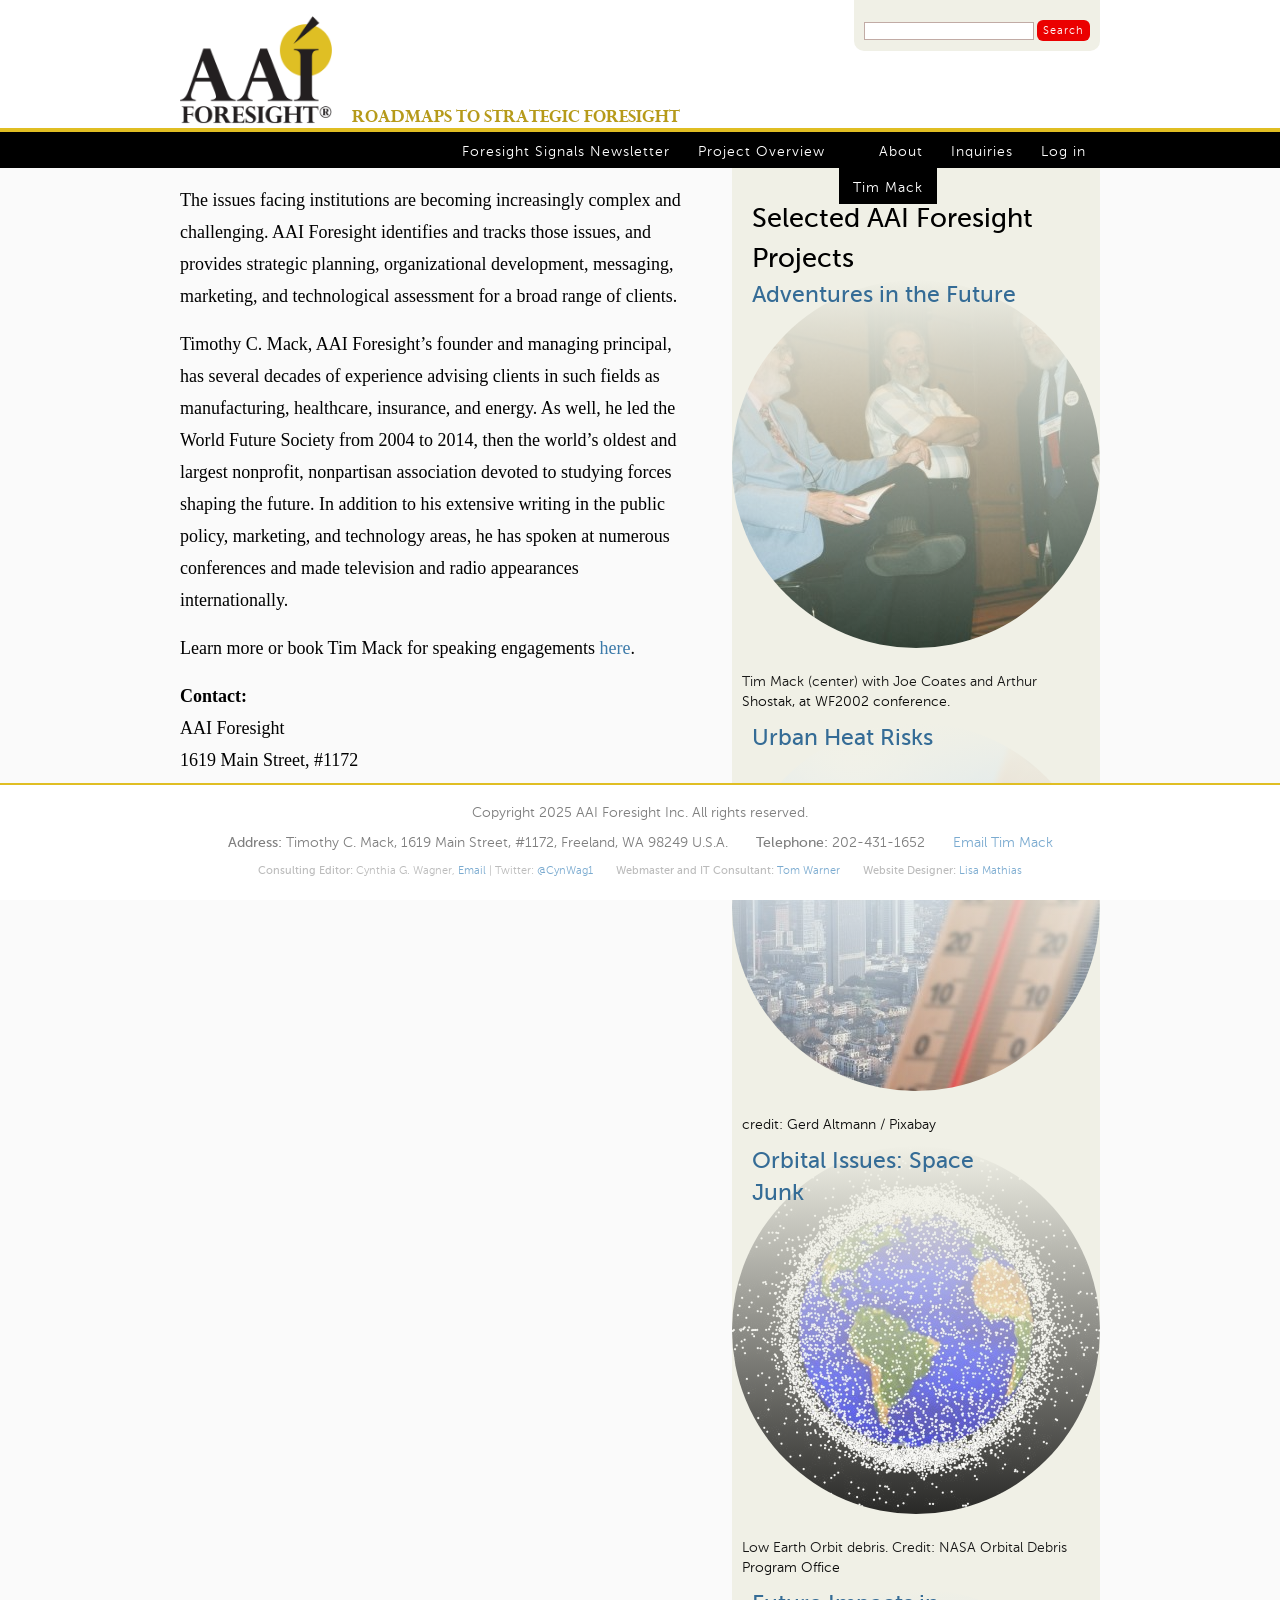
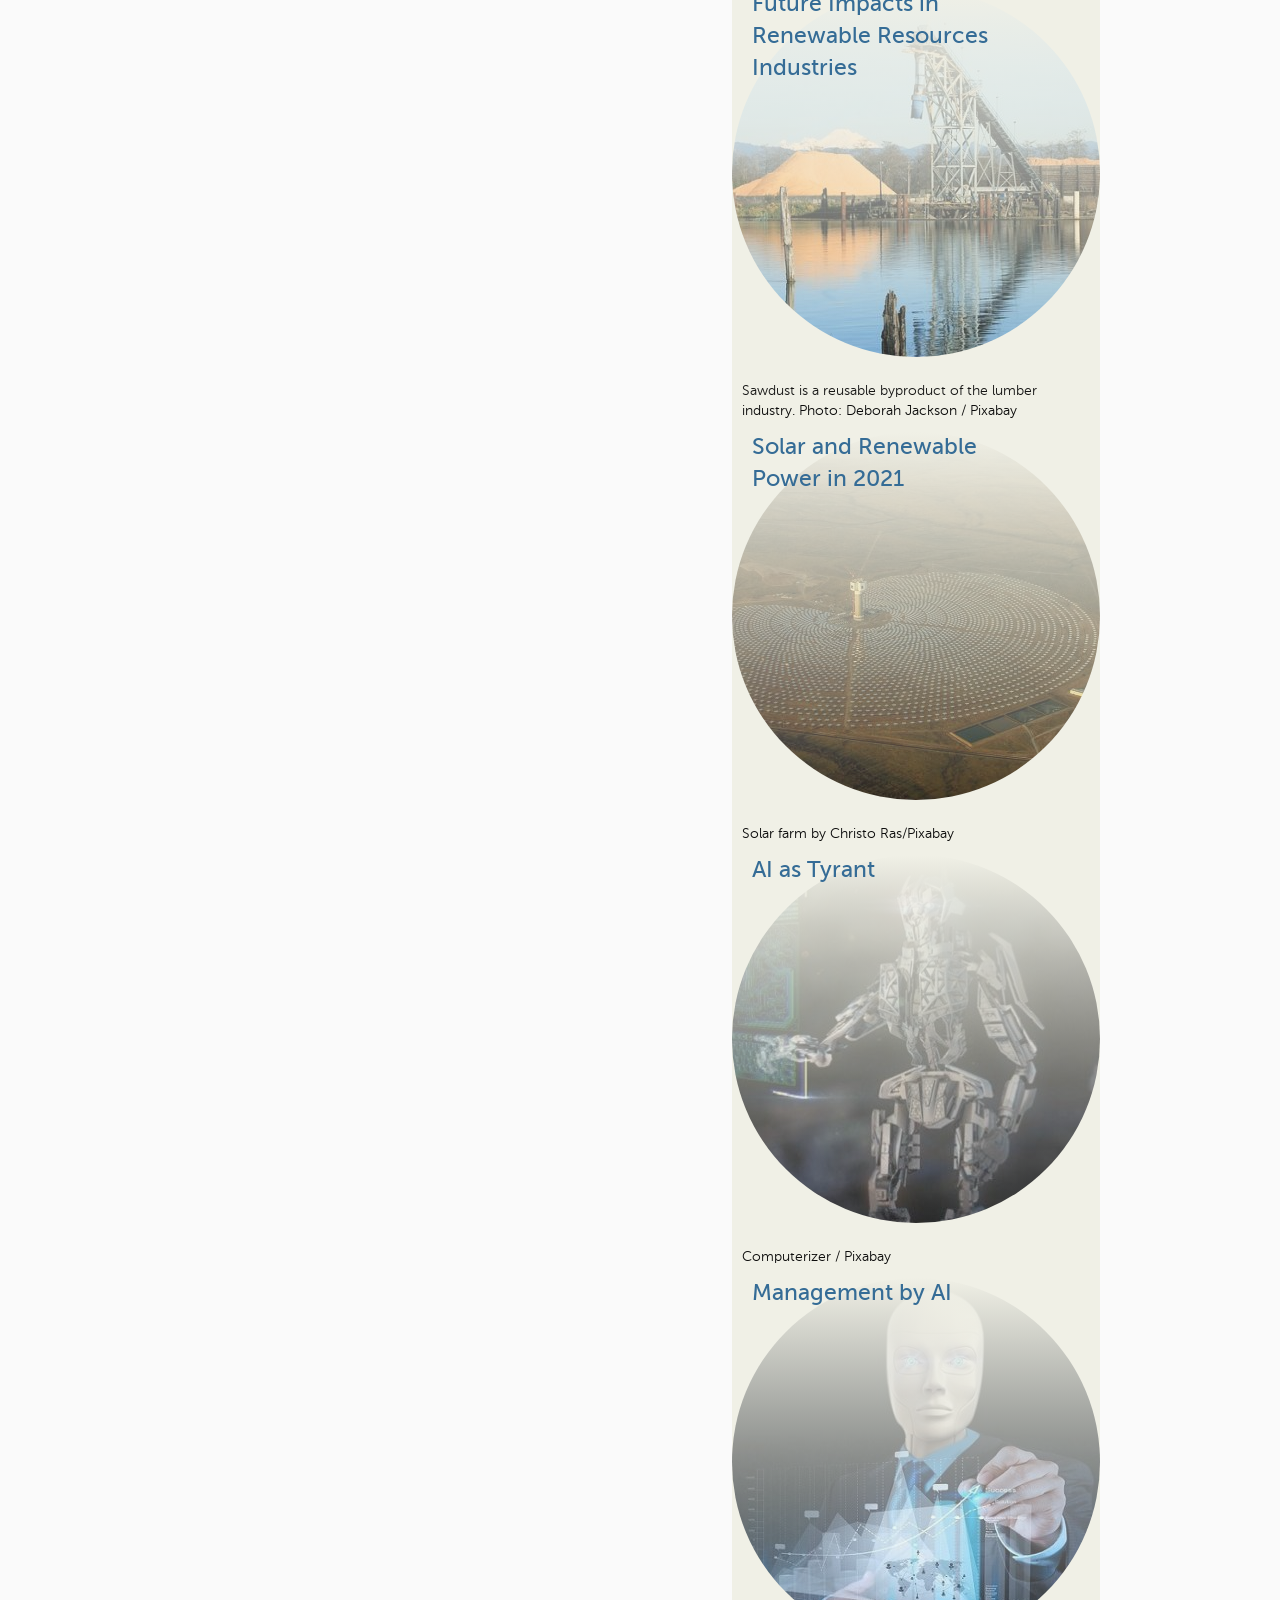
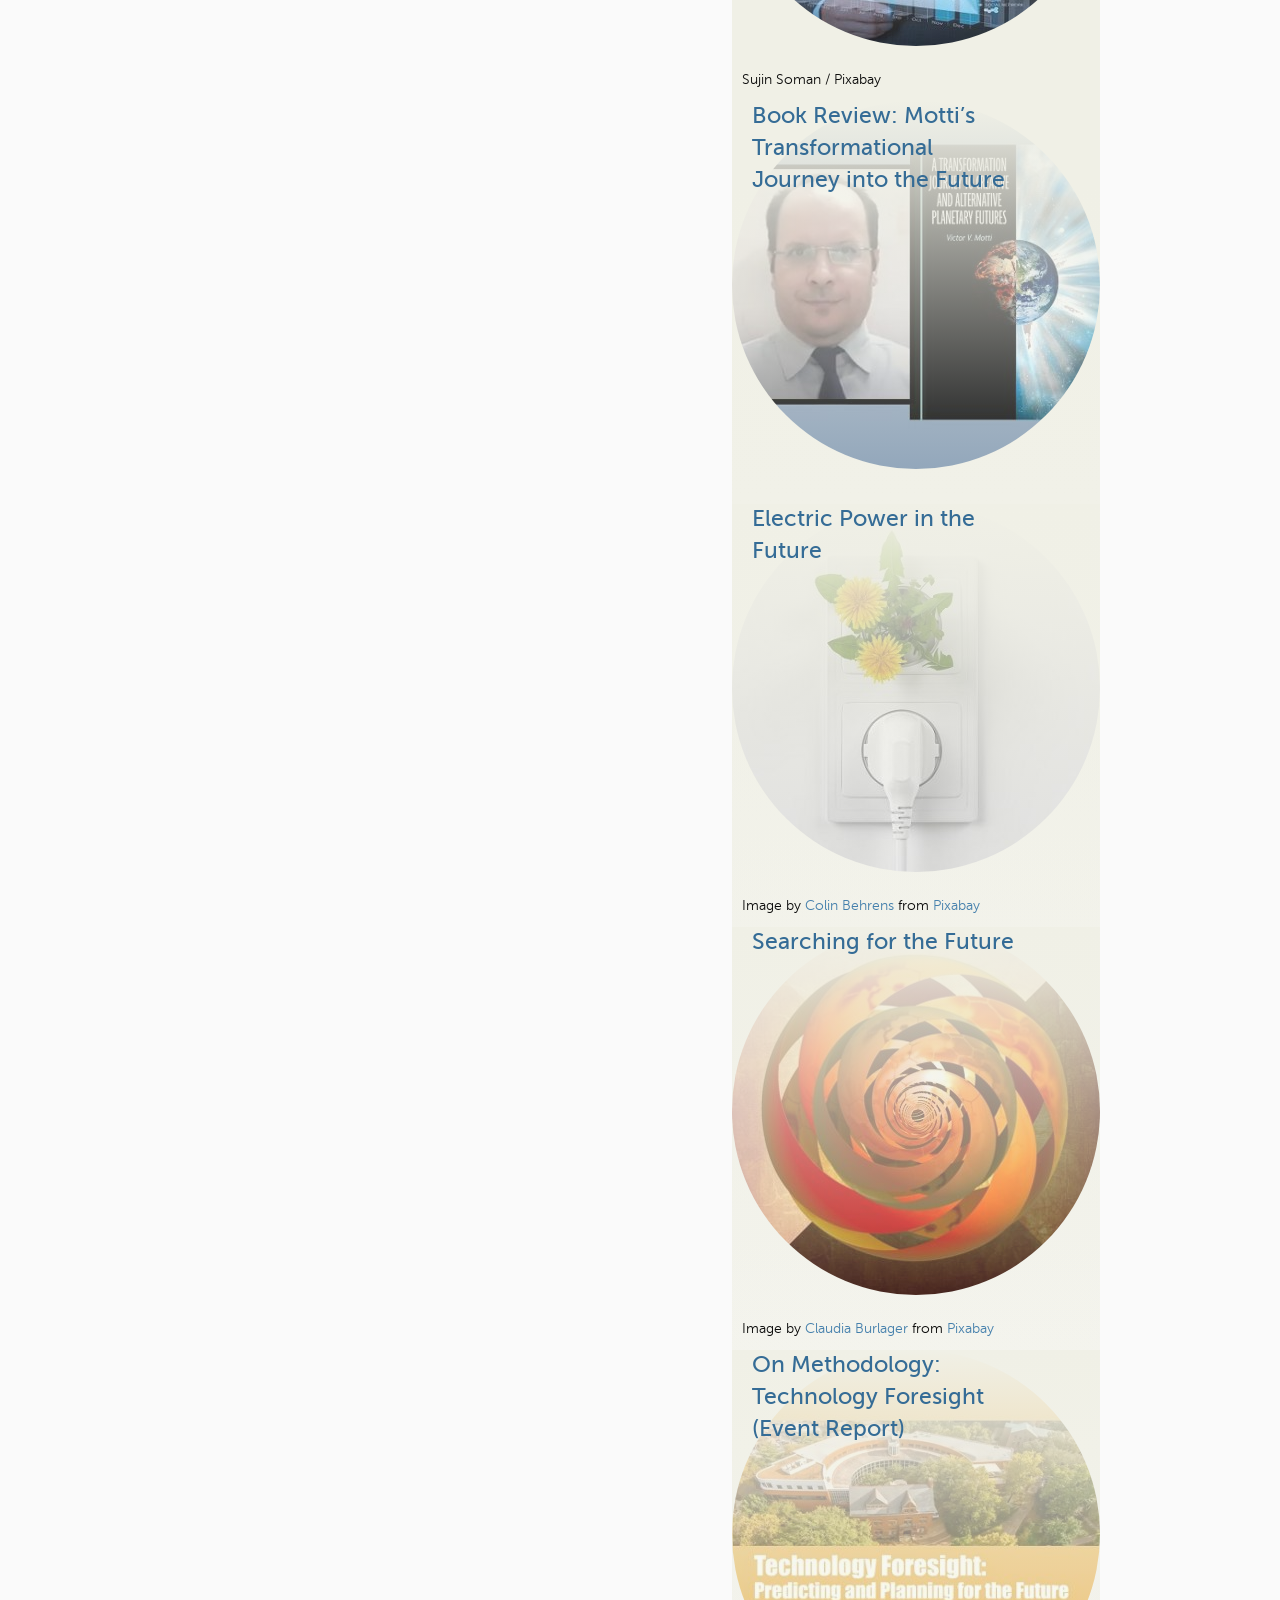
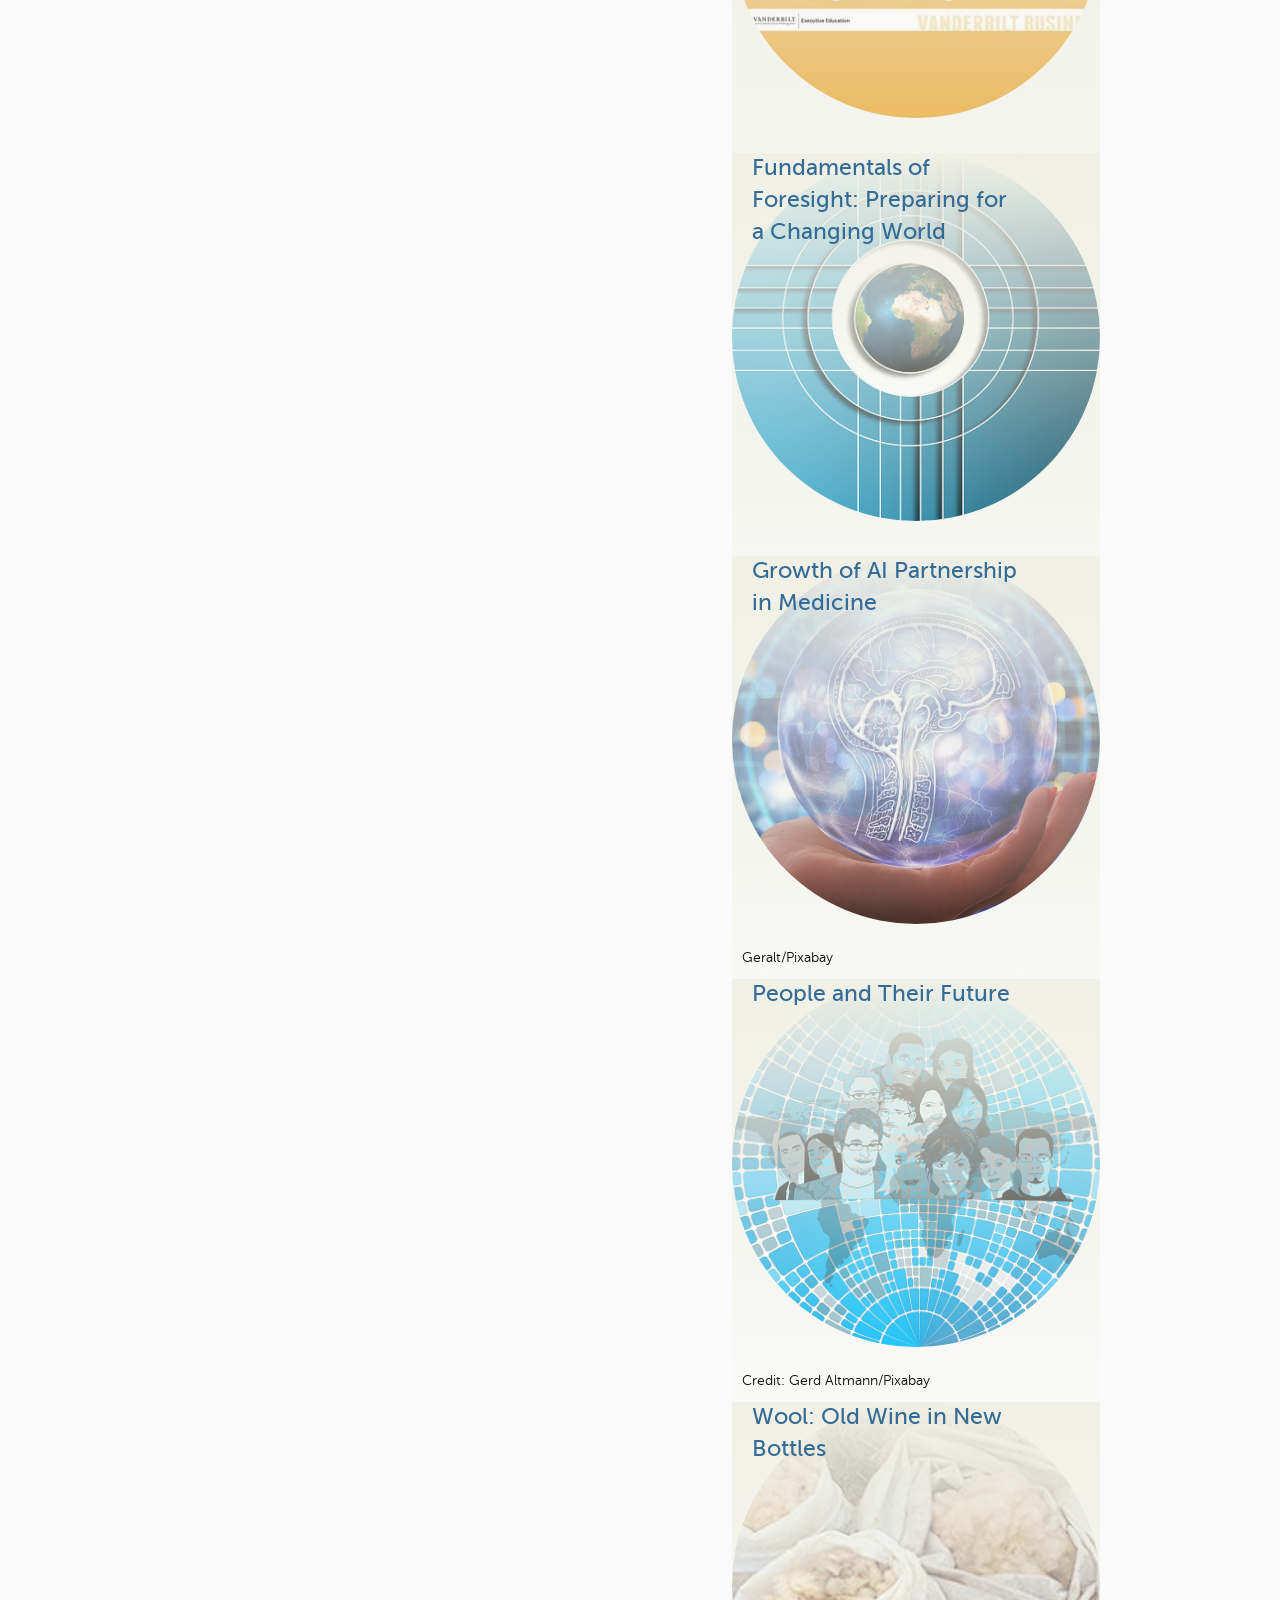
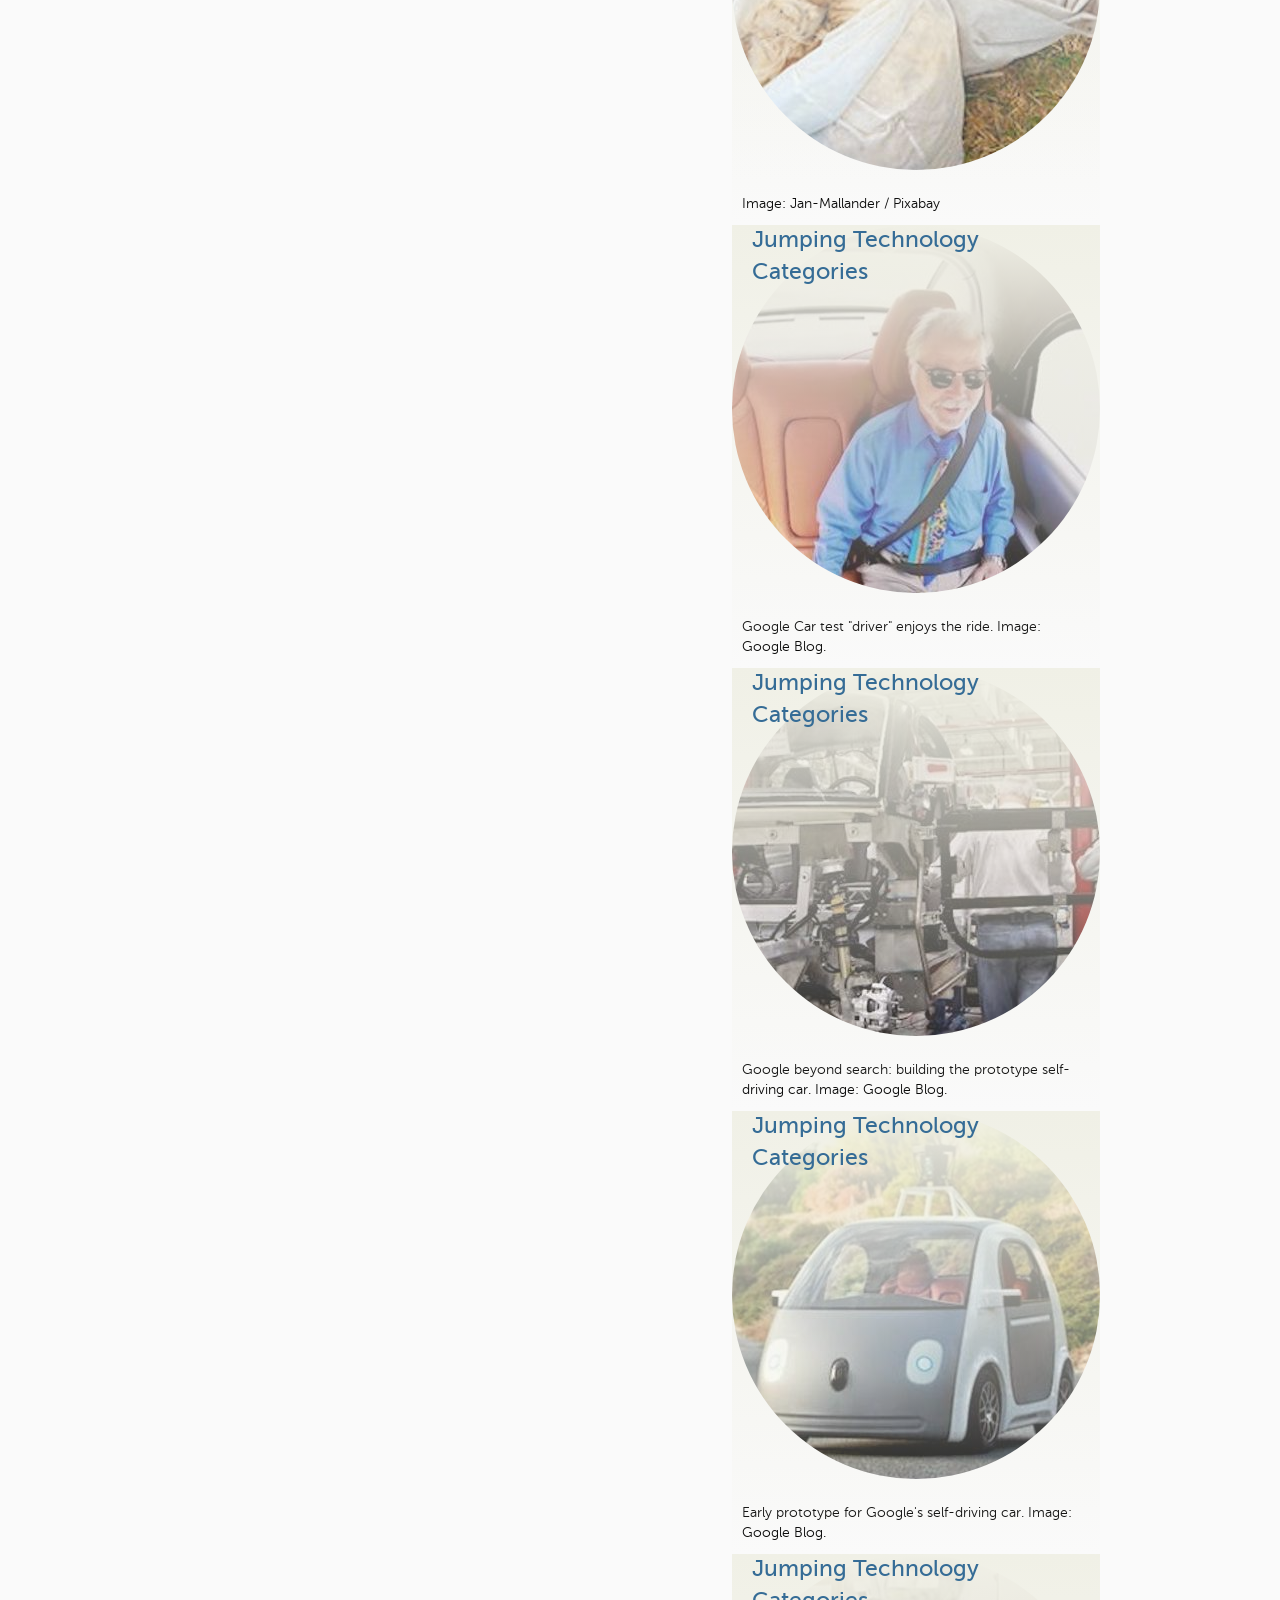
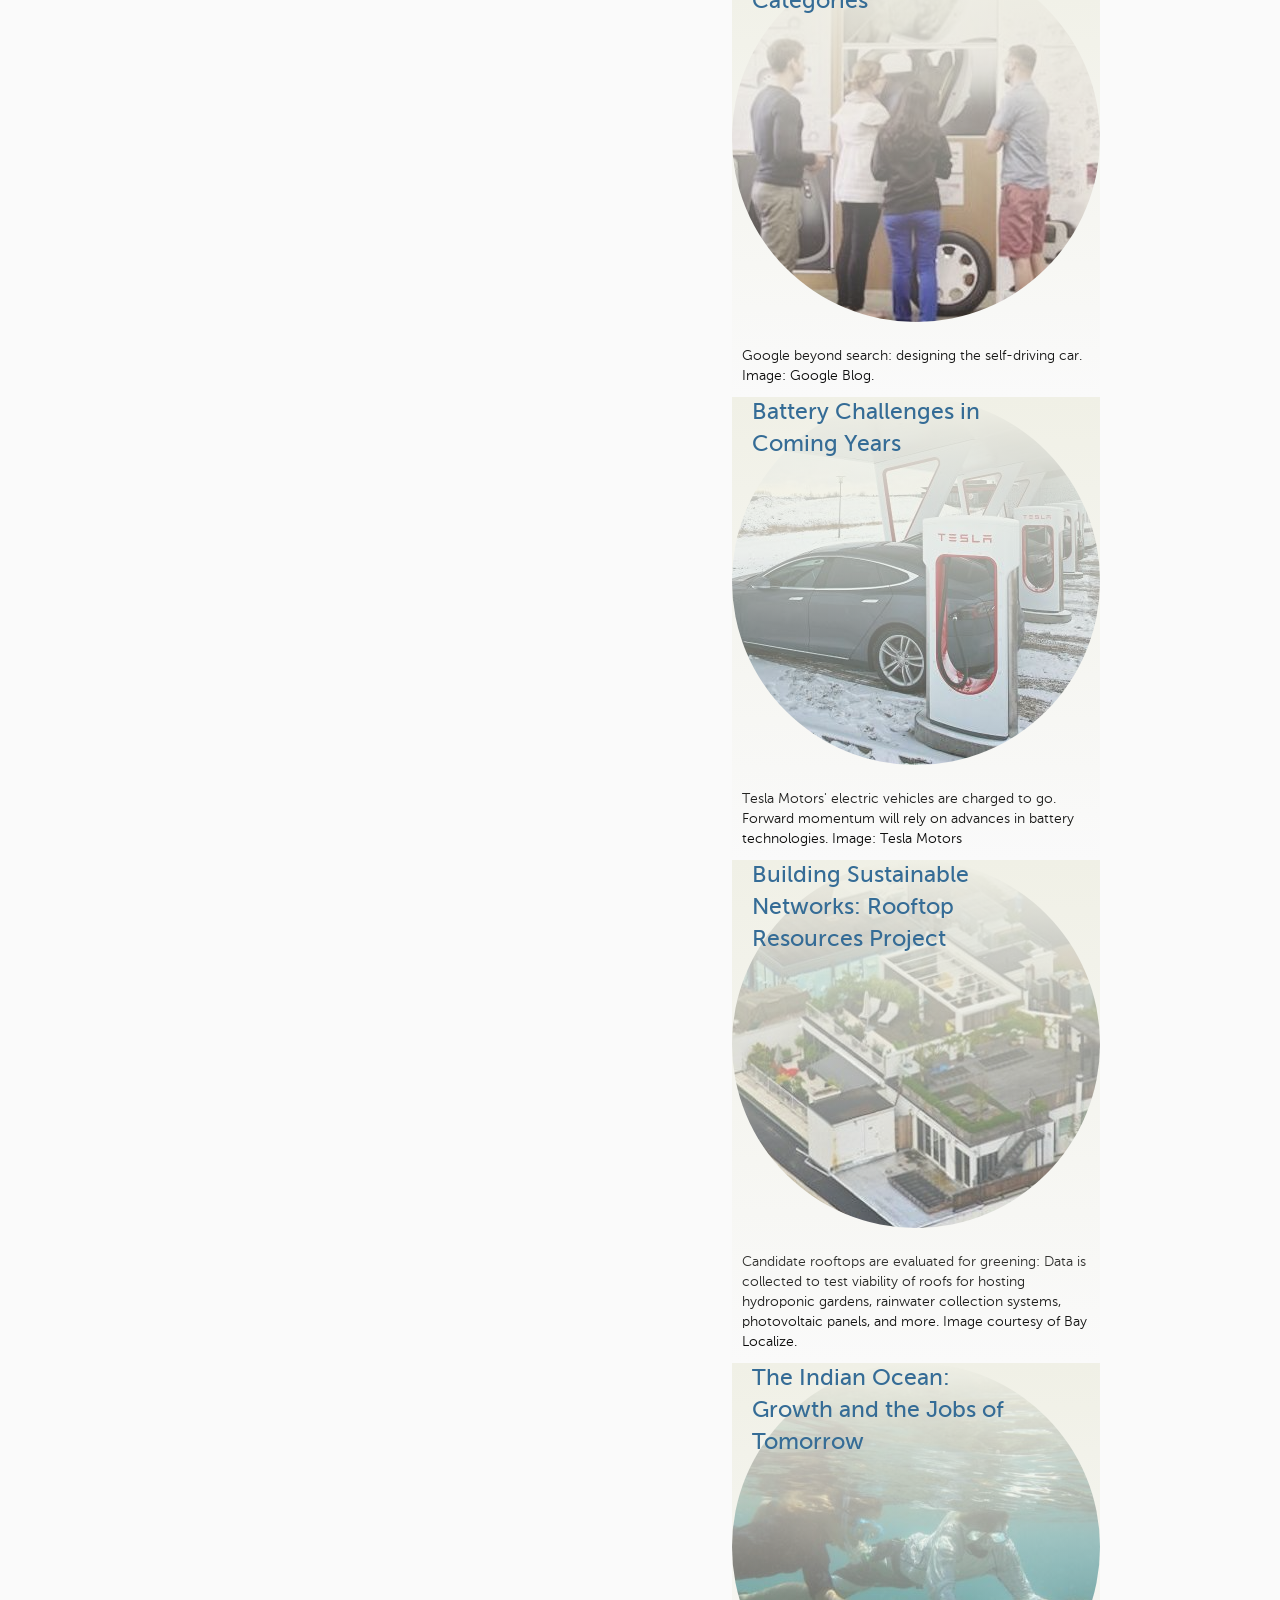
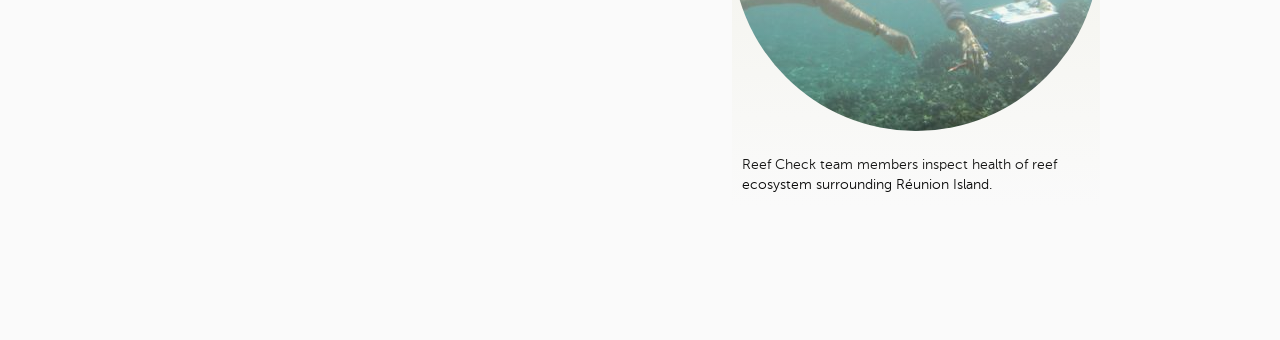
==== commit 054d09b5: "replace all hardcoded base urls with /, need to figure where files in misc/ directory went" ====
--- a/index.html
+++ b/index.html
@@ -30,10 +30,10 @@
   <script src="sites/all/modules/jquery_update/replace/jquery/2.1/jquery.min.js?v=2.1.4"></script>
 <script>jQuery.migrateMute=true;jQuery.migrateTrace=false;</script>
 <script src="sites/all/modules/jquery_update/replace/jquery-migrate/1.2.1/jquery-migrate.min.js?v=1.2.1"></script>
-<script src="https://www.aaiforesight.com/misc/jquery-extend-3.4.0.js?v=2.1.4"></script>
-<script src="https://www.aaiforesight.com/misc/jquery-html-prefilter-3.5.0-backport.js?v=2.1.4"></script>
-<script src="https://www.aaiforesight.com/misc/jquery.once.js?v=1.2"></script>
-<script src="https://www.aaiforesight.com/misc/drupal.js?sc8yrh"></script>
+<script src="/misc/jquery-extend-3.4.0.js?v=2.1.4"></script>
+<script src="/misc/jquery-html-prefilter-3.5.0-backport.js?v=2.1.4"></script>
+<script src="/misc/jquery.once.js?v=1.2"></script>
+<script src="/misc/drupal.js?sc8yrh"></script>
 <script src="sites/all/modules/views_slideshow/js/views_slideshow.js?v=1.0"></script>
 <script src="sites/all/libraries/bxslider/jquery.bxslider.min.js?sc8yrh"></script>
 <script src="sites/all/modules/sharebar/js/sharebar.js?sc8yrh"></script>
--- a/sites/default/files/css/css_lQaZfjVpwP_oGNqdtWCSpJT1EMqXdMiU84ekLLxQnc4.css
+++ b/sites/default/files/css/css_lQaZfjVpwP_oGNqdtWCSpJT1EMqXdMiU84ekLLxQnc4.css
@@ -1 +1 @@
-#autocomplete{border:1px solid;overflow:hidden;position:absolute;z-index:100;}#autocomplete ul{list-style:none;list-style-image:none;margin:0;padding:0;}#autocomplete li{background:#fff;color:#000;cursor:default;white-space:pre;zoom:1;}html.js input.form-autocomplete{background-image:url(https://www.aaiforesight.com/misc/throbber-inactive.png);background-position:100% center;background-repeat:no-repeat;}html.js input.throbbing{background-image:url(https://www.aaiforesight.com/misc/throbber-active.gif);background-position:100% center;}html.js fieldset.collapsed{border-bottom-width:0;border-left-width:0;border-right-width:0;height:1em;}html.js fieldset.collapsed .fieldset-wrapper{display:none;}fieldset.collapsible{position:relative;}fieldset.collapsible .fieldset-legend{display:block;}.form-textarea-wrapper textarea{display:block;margin:0;width:100%;-moz-box-sizing:border-box;-webkit-box-sizing:border-box;box-sizing:border-box;}.resizable-textarea .grippie{background:#eee url(https://www.aaiforesight.com/misc/grippie.png) no-repeat center 2px;border:1px solid #ddd;border-top-width:0;cursor:s-resize;height:9px;overflow:hidden;}body.drag{cursor:move;}.draggable a.tabledrag-handle{cursor:move;float:left;height:1.7em;margin-left:-1em;overflow:hidden;text-decoration:none;}a.tabledrag-handle:hover{text-decoration:none;}a.tabledrag-handle .handle{background:url(https://www.aaiforesight.com/misc/draggable.png) no-repeat 6px 9px;height:13px;margin:-0.4em 0.5em;padding:0.42em 0.5em;width:13px;}a.tabledrag-handle-hover .handle{background-position:6px -11px;}div.indentation{float:left;height:1.7em;margin:-0.4em 0.2em -0.4em -0.4em;padding:0.42em 0 0.42em 0.6em;width:20px;}div.tree-child{background:url(https://www.aaiforesight.com/misc/tree.png) no-repeat 11px center;}div.tree-child-last{background:url(https://www.aaiforesight.com/misc/tree-bottom.png) no-repeat 11px center;}div.tree-child-horizontal{background:url(https://www.aaiforesight.com/misc/tree.png) no-repeat -11px center;}.tabledrag-toggle-weight-wrapper{text-align:right;}table.sticky-header{background-color:#fff;margin-top:0;}.progress .bar{background-color:#fff;border:1px solid;}.progress .filled{background-color:#000;height:1.5em;width:5px;}.progress .percentage{float:right;}.ajax-progress{display:inline-block;}.ajax-progress .throbber{background:transparent url(https://www.aaiforesight.com/misc/throbber-active.gif) no-repeat 0px center;float:left;height:15px;margin:2px;width:15px;}.ajax-progress .message{padding-left:20px;}tr .ajax-progress .throbber{margin:0 2px;}.ajax-progress-bar{width:16em;}.container-inline div,.container-inline label{display:inline;}.container-inline .fieldset-wrapper{display:block;}.nowrap{white-space:nowrap;}html.js .js-hide{display:none;}.element-hidden{display:none;}.element-invisible{position:absolute !important;clip:rect(1px 1px 1px 1px);clip:rect(1px,1px,1px,1px);overflow:hidden;height:1px;}.element-invisible.element-focusable:active,.element-invisible.element-focusable:focus{position:static !important;clip:auto;overflow:visible;height:auto;}.clearfix:after{content:".";display:block;height:0;clear:both;visibility:hidden;}* html .clearfix{height:1%;}*:first-child + html .clearfix{min-height:1%;}
+#autocomplete{border:1px solid;overflow:hidden;position:absolute;z-index:100;}#autocomplete ul{list-style:none;list-style-image:none;margin:0;padding:0;}#autocomplete li{background:#fff;color:#000;cursor:default;white-space:pre;zoom:1;}html.js input.form-autocomplete{background-image:url(/misc/throbber-inactive.png);background-position:100% center;background-repeat:no-repeat;}html.js input.throbbing{background-image:url(/misc/throbber-active.gif);background-position:100% center;}html.js fieldset.collapsed{border-bottom-width:0;border-left-width:0;border-right-width:0;height:1em;}html.js fieldset.collapsed .fieldset-wrapper{display:none;}fieldset.collapsible{position:relative;}fieldset.collapsible .fieldset-legend{display:block;}.form-textarea-wrapper textarea{display:block;margin:0;width:100%;-moz-box-sizing:border-box;-webkit-box-sizing:border-box;box-sizing:border-box;}.resizable-textarea .grippie{background:#eee url(/misc/grippie.png) no-repeat center 2px;border:1px solid #ddd;border-top-width:0;cursor:s-resize;height:9px;overflow:hidden;}body.drag{cursor:move;}.draggable a.tabledrag-handle{cursor:move;float:left;height:1.7em;margin-left:-1em;overflow:hidden;text-decoration:none;}a.tabledrag-handle:hover{text-decoration:none;}a.tabledrag-handle .handle{background:url(/misc/draggable.png) no-repeat 6px 9px;height:13px;margin:-0.4em 0.5em;padding:0.42em 0.5em;width:13px;}a.tabledrag-handle-hover .handle{background-position:6px -11px;}div.indentation{float:left;height:1.7em;margin:-0.4em 0.2em -0.4em -0.4em;padding:0.42em 0 0.42em 0.6em;width:20px;}div.tree-child{background:url(/misc/tree.png) no-repeat 11px center;}div.tree-child-last{background:url(/misc/tree-bottom.png) no-repeat 11px center;}div.tree-child-horizontal{background:url(/misc/tree.png) no-repeat -11px center;}.tabledrag-toggle-weight-wrapper{text-align:right;}table.sticky-header{background-color:#fff;margin-top:0;}.progress .bar{background-color:#fff;border:1px solid;}.progress .filled{background-color:#000;height:1.5em;width:5px;}.progress .percentage{float:right;}.ajax-progress{display:inline-block;}.ajax-progress .throbber{background:transparent url(/misc/throbber-active.gif) no-repeat 0px center;float:left;height:15px;margin:2px;width:15px;}.ajax-progress .message{padding-left:20px;}tr .ajax-progress .throbber{margin:0 2px;}.ajax-progress-bar{width:16em;}.container-inline div,.container-inline label{display:inline;}.container-inline .fieldset-wrapper{display:block;}.nowrap{white-space:nowrap;}html.js .js-hide{display:none;}.element-hidden{display:none;}.element-invisible{position:absolute !important;clip:rect(1px 1px 1px 1px);clip:rect(1px,1px,1px,1px);overflow:hidden;height:1px;}.element-invisible.element-focusable:active,.element-invisible.element-focusable:focus{position:static !important;clip:auto;overflow:visible;height:auto;}.clearfix:after{content:".";display:block;height:0;clear:both;visibility:hidden;}* html .clearfix{height:1%;}*:first-child + html .clearfix{min-height:1%;}
